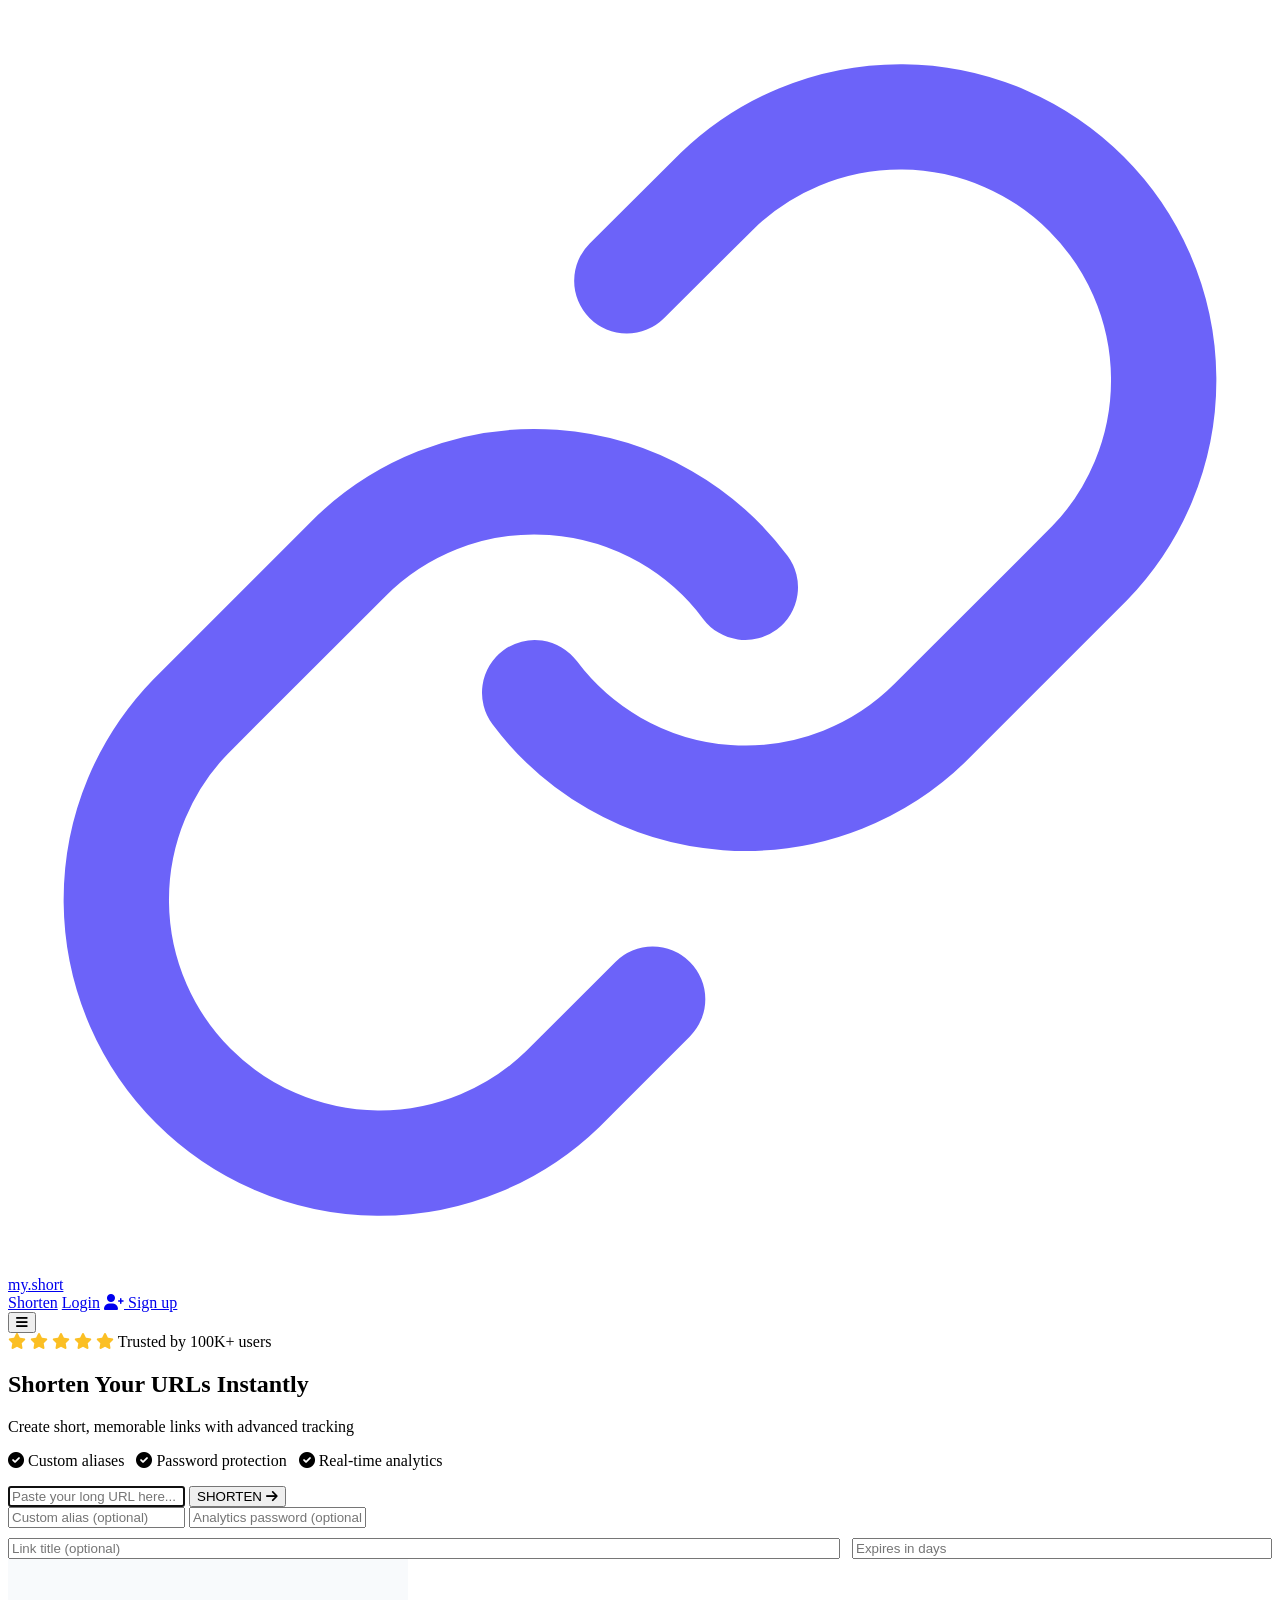
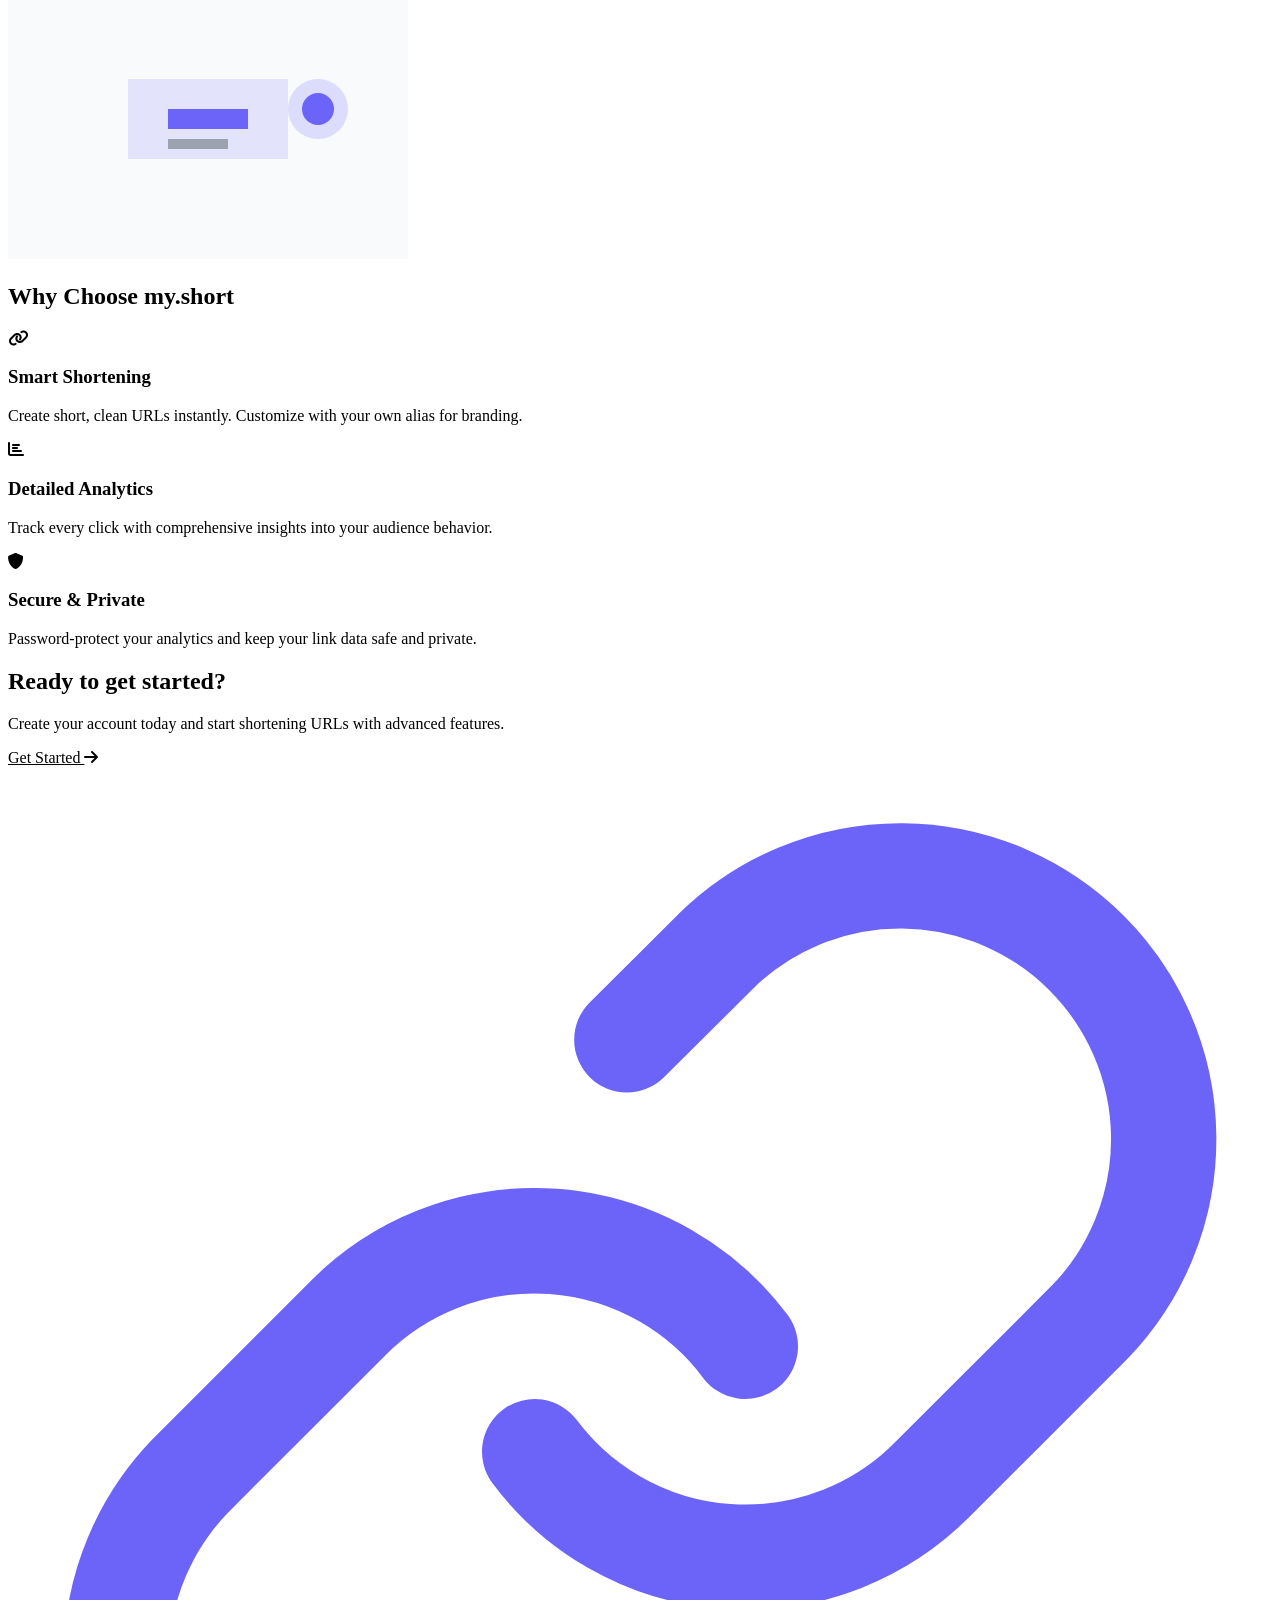
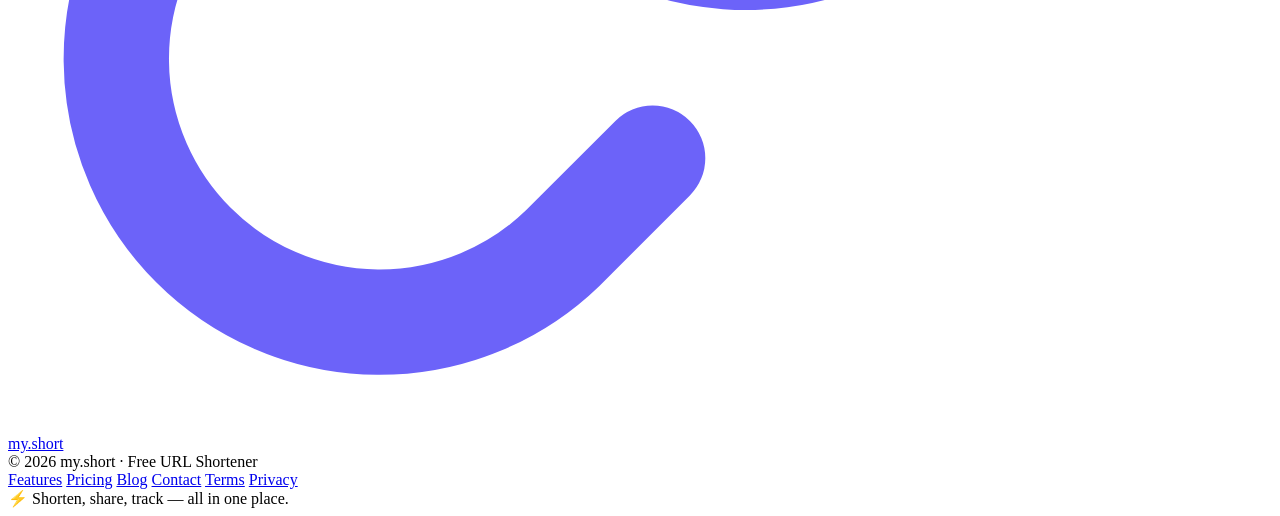
==== public/index.html @ 4a552eb3 "1st Commit" ====
<!DOCTYPE html>
<html lang="en">
<head>
    <meta charset="UTF-8">
    <meta name="hosting-provider" content="Netlify">
    <meta name="viewport" content="width=device-width, initial-scale=1.0, maximum-scale=1.0, user-scalable=no">
    <title>URL Shortener - Shorten & Track Links Free</title>
    
    <meta name="description" content="Free URL shortener to shorten long links, customize your URLs, and track analytics.">
    <link rel="stylesheet" href="https://cdnjs.cloudflare.com/ajax/libs/font-awesome/6.0.0-beta3/css/all.min.css">
    <link rel="stylesheet" href="/css/style.css">
    
    <link rel="icon" href="data:image/svg+xml,%3Csvg xmlns='http://www.w3.org/2000/svg' viewBox='0 0 24 24' fill='none' stroke='%236C63F9' stroke-width='2'%3E%3Cpath d='M10 13a5 5 0 0 0 7.54.54l3-3a5 5 0 0 0-7.07-7.07l-1.72 1.71'/%3E%3Cpath d='M14 11a5 5 0 0 0-7.54-.54l-3 3a5 5 0 0 0 7.07 7.07l1.71-1.71'/%3E%3C/svg%3E" type="image/svg+xml">
</head>
<body>
    <div class="app-wrapper">
        <!-- Navbar -->
        <nav class="navbar animate-fade-in-down" id="mainNav">
            <div class="container nav-container">
                <a href="/" class="brand">
                    <svg class="brand-icon" viewBox="0 0 24 24" fill="none" stroke="#6C63F9" stroke-width="2" stroke-linecap="round" stroke-linejoin="round">
                        <path d="M10 13a5 5 0 0 0 7.54.54l3-3a5 5 0 0 0-7.07-7.07l-1.72 1.71"/>
                        <path d="M14 11a5 5 0 0 0-7.54-.54l-3 3a5 5 0 0 0 7.07 7.07l1.71-1.71"/>
                    </svg>
                    <span class="brand-text">my<span class="brand-highlight">.short</span></span>
                </a>
                <div class="nav-links" id="navLinks">
                    <a href="/" class="nav-link active">Shorten</a>
                    <a class="nav-link" href="/dashboard" id="dashboardLink" style="display:none;">
                        <i class="fas fa-th-list"></i> My Links
                    </a>
                    <span id="userNameDisplay" style="display:none; font-weight:500; color:var(--gray-700);"></span>
                    <a class="nav-link" href="/login" id="loginLink">Login</a>
                    <a class="btn btn-primary btn-sm" href="/register" id="signupBtn"><i class="fas fa-user-plus"></i> Sign up</a>
                    <a href="#" class="btn btn-outline btn-sm" id="logoutBtn" style="display:none;" onclick="handleLogout()">
                        <i class="fas fa-sign-out-alt"></i> Logout
                    </a>
                </div>
                <button class="mobile-toggle" id="mobileToggle" aria-label="Toggle navigation">
                    <i class="fas fa-bars"></i>
                </button>
            </div>
        </nav>

        <main>
            <!-- Hero Section -->
            <section class="hero-section">
                <div class="container hero-grid">
                    <div class="hero-content">
                        <div class="badge-group animate-fade-in-up">
                            <span class="badge">
                                <i class="fas fa-star" style="color: #fbbf24;"></i>
                                <i class="fas fa-star" style="color: #fbbf24;"></i>
                                <i class="fas fa-star" style="color: #fbbf24;"></i>
                                <i class="fas fa-star" style="color: #fbbf24;"></i>
                                <i class="fas fa-star" style="color: #fbbf24;"></i>
                                Trusted by 100K+ users
                            </span>
                        </div>
                        <h1 class="hero-title animate-fade-in-up delay-1">
                            Shorten Your <span>URLs</span> Instantly
                        </h1>
                        <p class="hero-sub animate-fade-in-up delay-2">Create short, memorable links with advanced tracking</p>
                        <p class="hero-desc animate-fade-in-up delay-3">
                            <i class="fas fa-check-circle" style="color: var(--secondary);"></i> Custom aliases &nbsp;
                            <i class="fas fa-check-circle" style="color: var(--secondary);"></i> Password protection &nbsp;
                            <i class="fas fa-check-circle" style="color: var(--secondary);"></i> Real-time analytics
                        </p>
                        
                        <!-- Shorten Form -->
                        <form class="shorten-form animate-fade-in-up delay-4" id="shortenForm">
                            <div class="main-shorten-block">
                                <input type="url" id="longUrl" class="shorten-input" placeholder="Paste your long URL here..." required autofocus>
                                <button type="submit" class="shorten-btn" id="shortenBtn">
                                    <span class="btn-label">SHORTEN</span>
                                    <span class="btn-icon"><i class="fas fa-arrow-right"></i></span>
                                </button>
                            </div>
                            <div class="custom-row">
                                <input type="text" id="customAlias" class="shorten-input" placeholder="Custom alias (optional)" maxlength="30">
                                <input type="text" id="analyticsPassword" class="shorten-input" placeholder="Analytics password (optional)">
                            </div>
                            <div style="margin-top: 10px; display: flex; gap: 12px; align-items: center; flex-wrap: wrap;">
                                <input type="text" id="linkTitle" class="shorten-input" placeholder="Link title (optional)" style="flex: 1; min-width: 150px;">
                                <input type="number" id="expiresInDays" class="shorten-input" placeholder="Expires in days" style="flex: 0.5; min-width: 120px;">
                            </div>
                        </form>
                        <div id="resultMessage" class="result-message"></div>
                    </div>
                    <div class="hero-image animate-fade-in-right delay-2">
                        <img src="/img/url-shortener-illustration.svg" alt="URL Shortener Illustration" class="hero-img" 
                             onerror="this.src='data:image/svg+xml,%3Csvg xmlns=%22http://www.w3.org/2000/svg%22 width=%22400%22 height=%22300%22%3E%3Crect width=%22400%22 height=%22300%22 fill=%22%23f8fafc%22/%3E%3Cpath d=%22M120 120 L280 120 L280 200 L120 200 Z%22 fill=%22%236C63F9%22 opacity=%220.15%22/%3E%3Cpath d=%22M160 150 L240 150 L240 170 L160 170 Z%22 fill=%22%236C63F9%22/%3E%3Cpath d=%22M160 180 L220 180 L220 190 L160 190 Z%22 fill=%22%239ca3af%22/%3E%3Ccircle cx=%22310%22 cy=%22150%22 r=%2230%22 fill=%22%236C63F9%22 opacity=%220.2%22/%3E%3Ccircle cx=%22310%22 cy=%22150%22 r=%2216%22 fill=%22%236C63F9%22/%3E%3C/svg%3E'">
                    </div>
                </div>
            </section>

            <!-- Features -->
            <section class="feature-section">
                <div class="container">
                    <h2 class="section-title animate-fade-in-up">Why Choose <span class="highlight">my.short</span></h2>
                    <div class="feature-grid">
                        <div class="feature-card animate-fade-in-up delay-1">
                            <div class="feature-icon"><i class="fas fa-link"></i></div>
                            <h3>Smart Shortening</h3>
                            <p>Create short, clean URLs instantly. Customize with your own alias for branding.</p>
                        </div>
                        <div class="feature-card animate-fade-in-up delay-2">
                            <div class="feature-icon"><i class="fas fa-chart-bar"></i></div>
                            <h3>Detailed Analytics</h3>
                            <p>Track every click with comprehensive insights into your audience behavior.</p>
                        </div>
                        <div class="feature-card animate-fade-in-up delay-3">
                            <div class="feature-icon"><i class="fas fa-shield-alt"></i></div>
                            <h3>Secure & Private</h3>
                            <p>Password-protect your analytics and keep your link data safe and private.</p>
                        </div>
                    </div>
                </div>
            </section>

            <!-- CTA -->
            <section class="cta-section">
                <div class="container cta-box animate-scale-in">
                    <div>
                        <h2>Ready to get started?</h2>
                        <p>Create your account today and start shortening URLs with advanced features.</p>
                    </div>
                    <a class="btn btn-lg" href="/register" style="background:#fff; color:var(--primary);">
                        Get Started <i class="fas fa-arrow-right"></i>
                    </a>
                </div>
            </section>
        </main>

        <!-- Footer -->
        <footer class="footer">
            <div class="container">
                <div class="footer-top">
                    <div>
                        <a href="/" class="brand brand-footer">
                            <svg class="brand-icon" viewBox="0 0 24 24" fill="none" stroke="#6C63F9" stroke-width="2" stroke-linecap="round" stroke-linejoin="round">
                                <path d="M10 13a5 5 0 0 0 7.54.54l3-3a5 5 0 0 0-7.07-7.07l-1.72 1.71"/>
                                <path d="M14 11a5 5 0 0 0-7.54-.54l-3 3a5 5 0 0 0 7.07 7.07l1.71-1.71"/>
                            </svg>
                            <span class="brand-text">my<span class="brand-highlight">.short</span></span>
                        </a>
                        <div class="footer-copy">© 2026 my.short · Free URL Shortener</div>
                    </div>
                    <div class="footer-links">
                        <a href="#">Features</a>
                        <a href="#">Pricing</a>
                        <a href="#">Blog</a>
                        <a href="#">Contact</a>
                        <a href="#">Terms</a>
                        <a href="#">Privacy</a>
                    </div>
                </div>
                <div class="footer-bottom">
                    <span>⚡ Shorten, share, track — all in one place.</span>
                </div>
            </div>
        </footer>
    </div>

    <!-- ========================================== -->
    <!-- SUCCESS MODAL -->
    <!-- ========================================== -->
    <div class="modal-overlay" id="modalOverlay" style="display:none;">
        <div class="modal-content">
            <button class="modal-close" id="modalCloseBtn">&times;</button>
            
            <div class="modal-icon">
                <span class="check"><i class="fas fa-check"></i></span>
            </div>
            
            <h2 class="modal-title">🎉 Link Created!</h2>
            <p class="modal-subtitle">Your short link is ready to share</p>
            
            <div class="modal-field">
                <span class="modal-field-label">Short URL</span>
                <span class="modal-field-value">
                    <a href="#" target="_blank" id="modalShortUrl"></a>
                </span>
            </div>
            
            <div class="modal-field">
                <span class="modal-field-label">Alias</span>
                <span class="modal-field-value" id="modalAlias"></span>
            </div>
            
            <div class="modal-field">
                <span class="modal-field-label">Original</span>
                <span class="modal-field-value">
                    <a href="#" target="_blank" id="modalOriginalUrl" style="font-size:13px; color:var(--gray-500);"></a>
                </span>
            </div>
            
            <div class="modal-field">
                <span class="modal-field-label">Expires</span>
                <span class="modal-field-value" id="modalExpiry"></span>
            </div>
            
            <div class="modal-field">
                <span class="modal-field-label">Security</span>
                <span class="modal-field-value" id="modalPassword"></span>
            </div>
            
            <div class="modal-actions">
                <button class="btn btn-secondary" id="modalCopyBtn">
                    <i class="fas fa-copy"></i> Copy
                </button>
                <button class="btn btn-primary" id="modalOpenBtn">
                    <i class="fas fa-external-link-alt"></i> Open
                </button>
                <button class="btn btn-outline" id="modalCloseBtn2">
                    <i class="fas fa-times"></i> Close
                </button>
            </div>
        </div>
    </div>

    <!-- Scripts -->
    <script type="module" src="/js/app.js"></script>
</body>
</html>
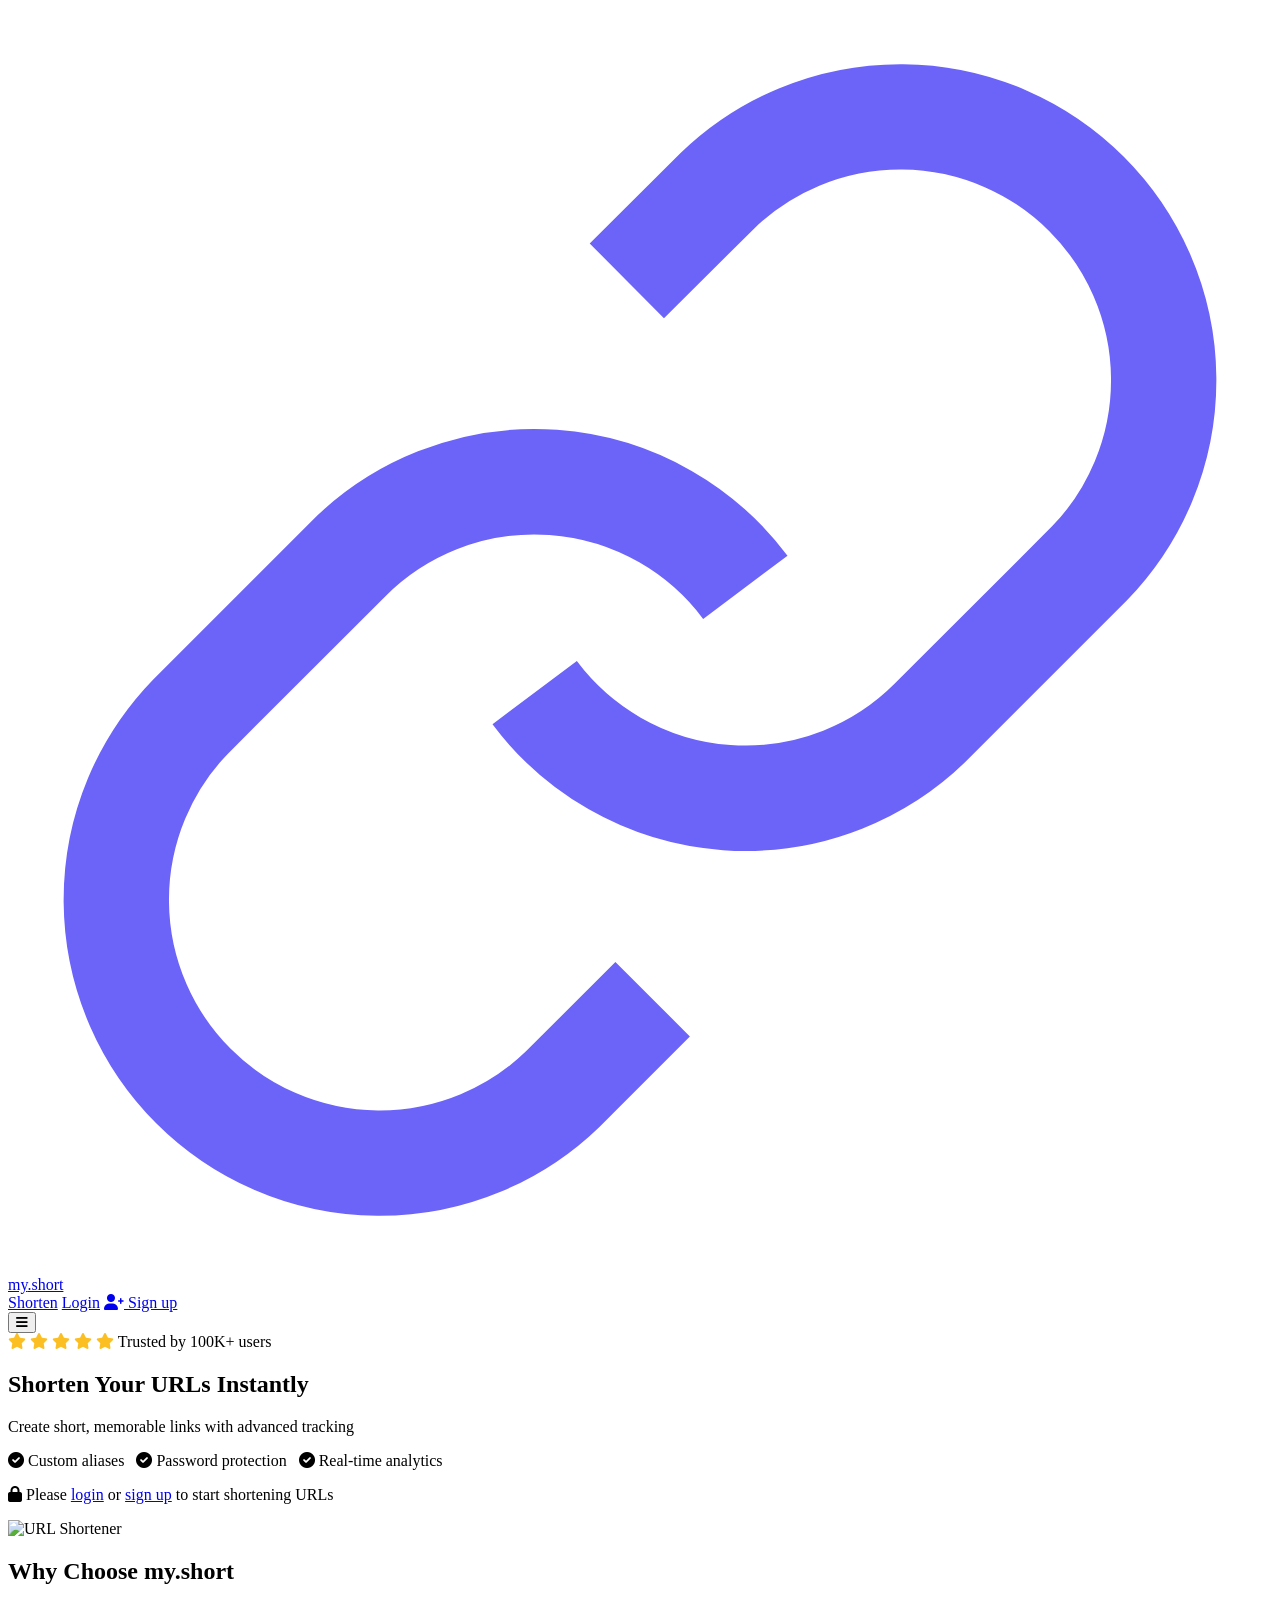
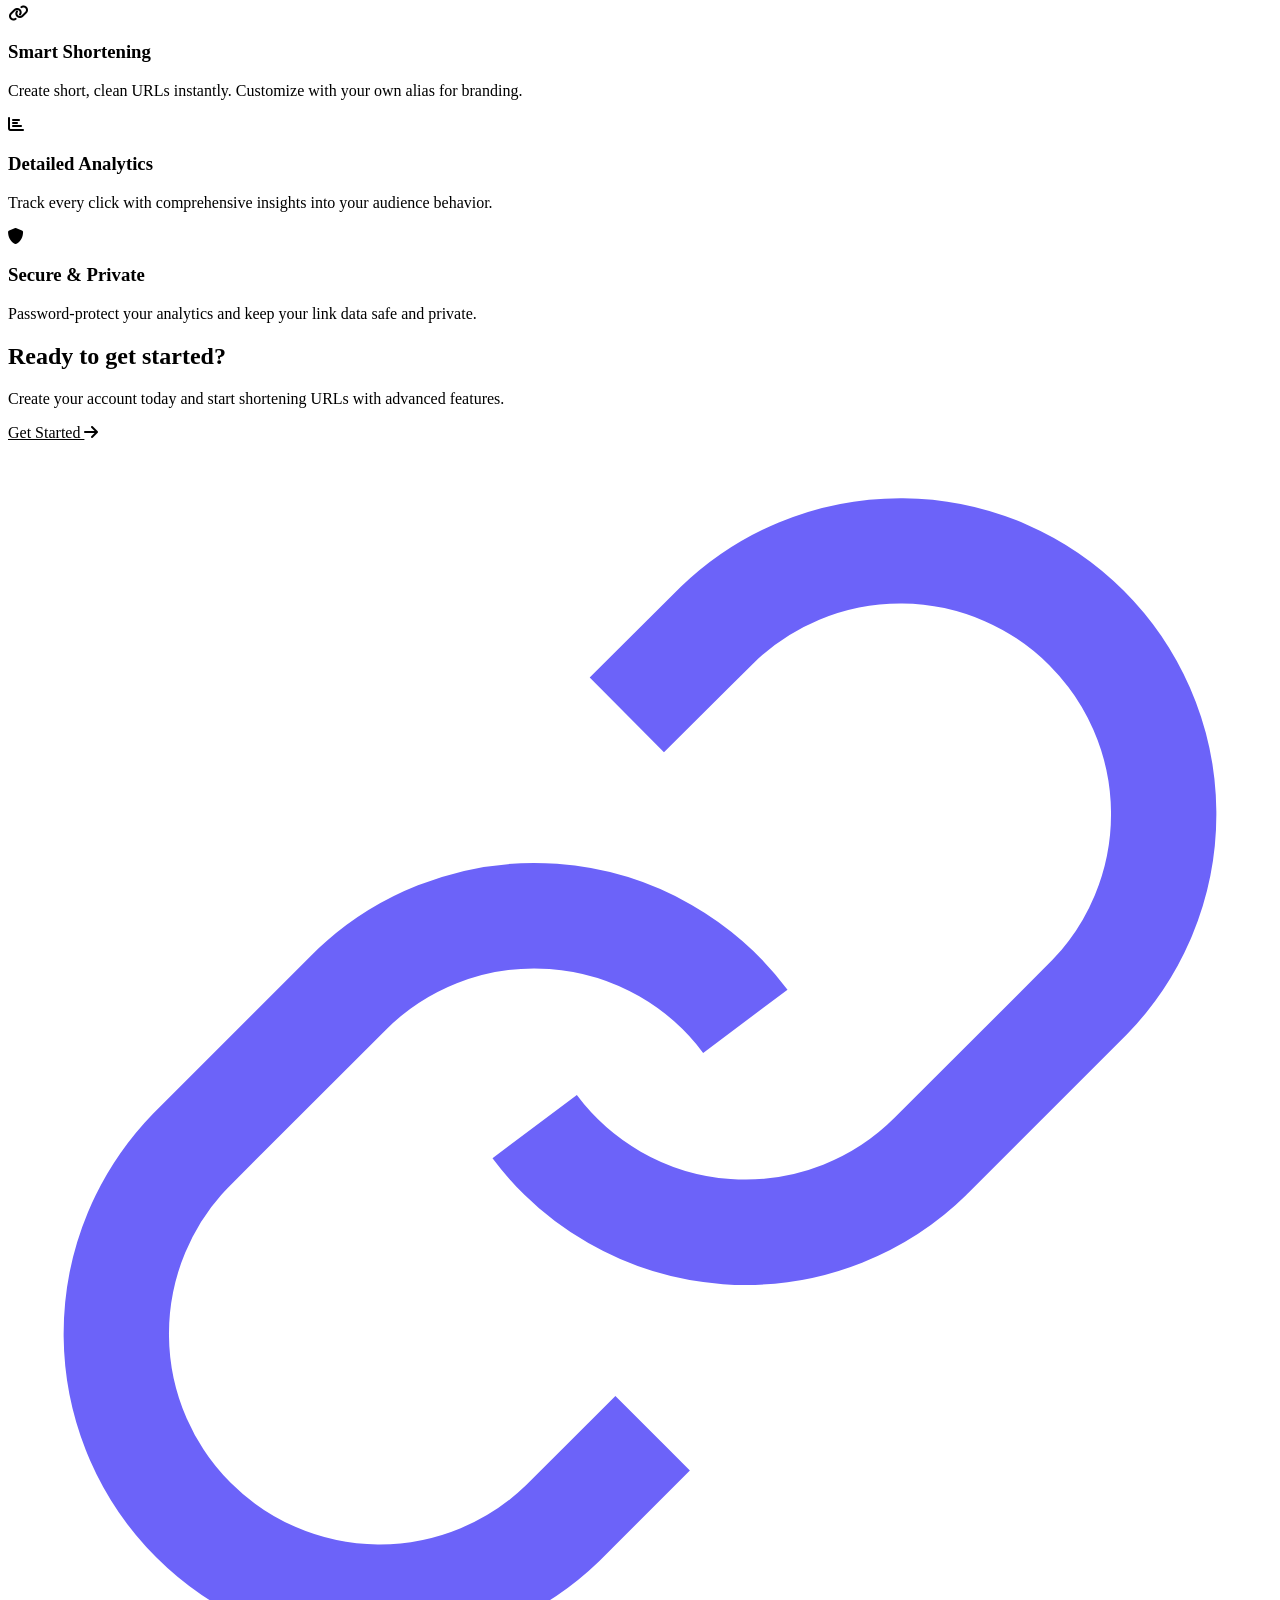
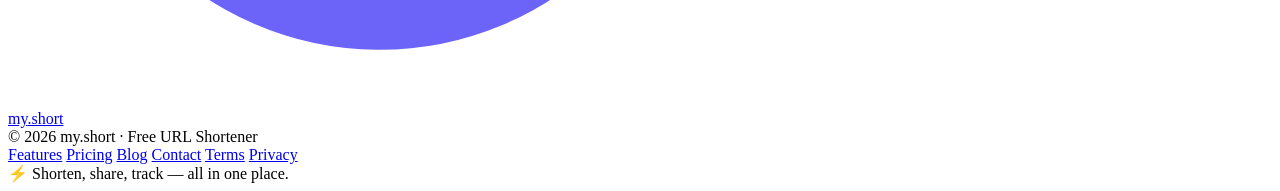
==== commit 6d1d5473: "URL Shortener- Production Ready" ====
--- a/public/index.html
+++ b/public/index.html
@@ -2,23 +2,20 @@
 <html lang="en">
 <head>
     <meta charset="UTF-8">
-    <meta name="hosting-provider" content="Netlify">
     <meta name="viewport" content="width=device-width, initial-scale=1.0, maximum-scale=1.0, user-scalable=no">
-    <title>URL Shortener - Shorten & Track Links Free</title>
-    
-    <meta name="description" content="Free URL shortener to shorten long links, customize your URLs, and track analytics.">
+    <title>my.short - URL Shortener</title>
+    <meta name="description" content="Free URL shortener with custom aliases and analytics">
     <link rel="stylesheet" href="https://cdnjs.cloudflare.com/ajax/libs/font-awesome/6.0.0-beta3/css/all.min.css">
     <link rel="stylesheet" href="/css/style.css">
-    
     <link rel="icon" href="data:image/svg+xml,%3Csvg xmlns='http://www.w3.org/2000/svg' viewBox='0 0 24 24' fill='none' stroke='%236C63F9' stroke-width='2'%3E%3Cpath d='M10 13a5 5 0 0 0 7.54.54l3-3a5 5 0 0 0-7.07-7.07l-1.72 1.71'/%3E%3Cpath d='M14 11a5 5 0 0 0-7.54-.54l-3 3a5 5 0 0 0 7.07 7.07l1.71-1.71'/%3E%3C/svg%3E" type="image/svg+xml">
 </head>
 <body>
-    <div class="app-wrapper">
+    <div id="app">
         <!-- Navbar -->
-        <nav class="navbar animate-fade-in-down" id="mainNav">
+        <nav class="navbar" id="mainNav">
             <div class="container nav-container">
                 <a href="/" class="brand">
-                    <svg class="brand-icon" viewBox="0 0 24 24" fill="none" stroke="#6C63F9" stroke-width="2" stroke-linecap="round" stroke-linejoin="round">
+                    <svg class="brand-icon" viewBox="0 0 24 24" fill="none" stroke="#6C63F9" stroke-width="2">
                         <path d="M10 13a5 5 0 0 0 7.54.54l3-3a5 5 0 0 0-7.07-7.07l-1.72 1.71"/>
                         <path d="M14 11a5 5 0 0 0-7.54-.54l-3 3a5 5 0 0 0 7.07 7.07l1.71-1.71"/>
                     </svg>
@@ -26,17 +23,17 @@
                 </a>
                 <div class="nav-links" id="navLinks">
                     <a href="/" class="nav-link active">Shorten</a>
-                    <a class="nav-link" href="/dashboard" id="dashboardLink" style="display:none;">
+                    <a href="/dashboard.html" class="nav-link" id="dashboardLink" style="display:none;">
                         <i class="fas fa-th-list"></i> My Links
                     </a>
-                    <span id="userNameDisplay" style="display:none; font-weight:500; color:var(--gray-700);"></span>
-                    <a class="nav-link" href="/login" id="loginLink">Login</a>
-                    <a class="btn btn-primary btn-sm" href="/register" id="signupBtn"><i class="fas fa-user-plus"></i> Sign up</a>
-                    <a href="#" class="btn btn-outline btn-sm" id="logoutBtn" style="display:none;" onclick="handleLogout()">
+                    <span id="userNameDisplay" style="display:none;"></span>
+                    <a href="/login.html" class="nav-link" id="loginLink">Login</a>
+                    <a href="/register.html" class="btn btn-primary btn-sm" id="signupBtn"><i class="fas fa-user-plus"></i> Sign up</a>
+                    <button class="btn btn-outline btn-sm" id="logoutBtn" style="display:none;" onclick="handleLogout()">
                         <i class="fas fa-sign-out-alt"></i> Logout
-                    </a>
-                </div>
-                <button class="mobile-toggle" id="mobileToggle" aria-label="Toggle navigation">
+                    </button>
+                </div>
+                <button class="mobile-toggle" id="mobileToggle">
                     <i class="fas fa-bars"></i>
                 </button>
             </div>
@@ -44,10 +41,10 @@
 
         <main>
             <!-- Hero Section -->
-            <section class="hero-section">
+            <section class="hero-section" id="heroSection">
                 <div class="container hero-grid">
                     <div class="hero-content">
-                        <div class="badge-group animate-fade-in-up">
+                        <div class="badge-group">
                             <span class="badge">
                                 <i class="fas fa-star" style="color: #fbbf24;"></i>
                                 <i class="fas fa-star" style="color: #fbbf24;"></i>
@@ -57,39 +54,43 @@
                                 Trusted by 100K+ users
                             </span>
                         </div>
-                        <h1 class="hero-title animate-fade-in-up delay-1">
-                            Shorten Your <span>URLs</span> Instantly
-                        </h1>
-                        <p class="hero-sub animate-fade-in-up delay-2">Create short, memorable links with advanced tracking</p>
-                        <p class="hero-desc animate-fade-in-up delay-3">
+                        <h1 class="hero-title">Shorten Your <span>URLs</span> Instantly</h1>
+                        <p class="hero-sub">Create short, memorable links with advanced tracking</p>
+                        <p class="hero-desc">
                             <i class="fas fa-check-circle" style="color: var(--secondary);"></i> Custom aliases &nbsp;
                             <i class="fas fa-check-circle" style="color: var(--secondary);"></i> Password protection &nbsp;
                             <i class="fas fa-check-circle" style="color: var(--secondary);"></i> Real-time analytics
                         </p>
                         
-                        <!-- Shorten Form -->
-                        <form class="shorten-form animate-fade-in-up delay-4" id="shortenForm">
-                            <div class="main-shorten-block">
-                                <input type="url" id="longUrl" class="shorten-input" placeholder="Paste your long URL here..." required autofocus>
-                                <button type="submit" class="shorten-btn" id="shortenBtn">
-                                    <span class="btn-label">SHORTEN</span>
-                                    <span class="btn-icon"><i class="fas fa-arrow-right"></i></span>
-                                </button>
-                            </div>
-                            <div class="custom-row">
-                                <input type="text" id="customAlias" class="shorten-input" placeholder="Custom alias (optional)" maxlength="30">
-                                <input type="text" id="analyticsPassword" class="shorten-input" placeholder="Analytics password (optional)">
-                            </div>
-                            <div style="margin-top: 10px; display: flex; gap: 12px; align-items: center; flex-wrap: wrap;">
-                                <input type="text" id="linkTitle" class="shorten-input" placeholder="Link title (optional)" style="flex: 1; min-width: 150px;">
-                                <input type="number" id="expiresInDays" class="shorten-input" placeholder="Expires in days" style="flex: 0.5; min-width: 120px;">
-                            </div>
-                        </form>
-                        <div id="resultMessage" class="result-message"></div>
-                    </div>
-                    <div class="hero-image animate-fade-in-right delay-2">
-                        <img src="/img/url-shortener-illustration.svg" alt="URL Shortener Illustration" class="hero-img" 
-                             onerror="this.src='data:image/svg+xml,%3Csvg xmlns=%22http://www.w3.org/2000/svg%22 width=%22400%22 height=%22300%22%3E%3Crect width=%22400%22 height=%22300%22 fill=%22%23f8fafc%22/%3E%3Cpath d=%22M120 120 L280 120 L280 200 L120 200 Z%22 fill=%22%236C63F9%22 opacity=%220.15%22/%3E%3Cpath d=%22M160 150 L240 150 L240 170 L160 170 Z%22 fill=%22%236C63F9%22/%3E%3Cpath d=%22M160 180 L220 180 L220 190 L160 190 Z%22 fill=%22%239ca3af%22/%3E%3Ccircle cx=%22310%22 cy=%22150%22 r=%2230%22 fill=%22%236C63F9%22 opacity=%220.2%22/%3E%3Ccircle cx=%22310%22 cy=%22150%22 r=%2216%22 fill=%22%236C63F9%22/%3E%3C/svg%3E'">
+                        <!-- Shorten Form - Hidden until authenticated -->
+                        <div id="shortenSection" style="display:none;">
+                            <form class="shorten-form" id="shortenForm">
+                                <div class="main-shorten-block">
+                                    <input type="url" id="longUrl" class="shorten-input" placeholder="Paste your long URL here..." required>
+                                    <button type="submit" class="shorten-btn" id="shortenBtn">
+                                        <span class="btn-label">SHORTEN</span>
+                                        <span class="btn-icon"><i class="fas fa-arrow-right"></i></span>
+                                    </button>
+                                </div>
+                                <div class="custom-row">
+                                    <input type="text" id="customAlias" class="shorten-input" placeholder="Custom alias (optional)" maxlength="30">
+                                    <input type="text" id="analyticsPassword" class="shorten-input" placeholder="Analytics password (optional)">
+                                </div>
+                                <div style="margin-top: 10px; display: flex; gap: 12px; flex-wrap: wrap;">
+                                    <input type="text" id="linkTitle" class="shorten-input" placeholder="Link title (optional)" style="flex:1; min-width:150px;">
+                                    <input type="number" id="expiresInDays" class="shorten-input" placeholder="Expires in days" style="flex:0.5; min-width:120px;">
+                                </div>
+                            </form>
+                            <div id="resultMessage" class="result-message"></div>
+                        </div>
+
+                        <!-- Unauthenticated message -->
+                        <div id="authMessage" class="auth-message">
+                            <p><i class="fas fa-lock" style="color: var(--primary);"></i> Please <a href="/login.html">login</a> or <a href="/register.html">sign up</a> to start shortening URLs</p>
+                        </div>
+                    </div>
+                    <div class="hero-image">
+                        <img src="/img/url-shortener-illustration.svg" alt="URL Shortener" class="hero-img">
                     </div>
                 </div>
             </section>
@@ -97,19 +98,19 @@
             <!-- Features -->
             <section class="feature-section">
                 <div class="container">
-                    <h2 class="section-title animate-fade-in-up">Why Choose <span class="highlight">my.short</span></h2>
+                    <h2 class="section-title">Why Choose <span class="highlight">my.short</span></h2>
                     <div class="feature-grid">
-                        <div class="feature-card animate-fade-in-up delay-1">
+                        <div class="feature-card">
                             <div class="feature-icon"><i class="fas fa-link"></i></div>
                             <h3>Smart Shortening</h3>
                             <p>Create short, clean URLs instantly. Customize with your own alias for branding.</p>
                         </div>
-                        <div class="feature-card animate-fade-in-up delay-2">
+                        <div class="feature-card">
                             <div class="feature-icon"><i class="fas fa-chart-bar"></i></div>
                             <h3>Detailed Analytics</h3>
                             <p>Track every click with comprehensive insights into your audience behavior.</p>
                         </div>
-                        <div class="feature-card animate-fade-in-up delay-3">
+                        <div class="feature-card">
                             <div class="feature-icon"><i class="fas fa-shield-alt"></i></div>
                             <h3>Secure & Private</h3>
                             <p>Password-protect your analytics and keep your link data safe and private.</p>
@@ -120,12 +121,12 @@
 
             <!-- CTA -->
             <section class="cta-section">
-                <div class="container cta-box animate-scale-in">
+                <div class="container cta-box">
                     <div>
                         <h2>Ready to get started?</h2>
                         <p>Create your account today and start shortening URLs with advanced features.</p>
                     </div>
-                    <a class="btn btn-lg" href="/register" style="background:#fff; color:var(--primary);">
+                    <a class="btn btn-lg" href="/register.html" style="background:#fff; color:var(--primary);">
                         Get Started <i class="fas fa-arrow-right"></i>
                     </a>
                 </div>
@@ -138,7 +139,7 @@
                 <div class="footer-top">
                     <div>
                         <a href="/" class="brand brand-footer">
-                            <svg class="brand-icon" viewBox="0 0 24 24" fill="none" stroke="#6C63F9" stroke-width="2" stroke-linecap="round" stroke-linejoin="round">
+                            <svg class="brand-icon" viewBox="0 0 24 24" fill="none" stroke="#6C63F9" stroke-width="2">
                                 <path d="M10 13a5 5 0 0 0 7.54.54l3-3a5 5 0 0 0-7.07-7.07l-1.72 1.71"/>
                                 <path d="M14 11a5 5 0 0 0-7.54-.54l-3 3a5 5 0 0 0 7.07 7.07l1.71-1.71"/>
                             </svg>
@@ -162,49 +163,39 @@
         </footer>
     </div>
 
-    <!-- ========================================== -->
-    <!-- SUCCESS MODAL -->
-    <!-- ========================================== -->
+    <!-- Success Modal -->
     <div class="modal-overlay" id="modalOverlay" style="display:none;">
         <div class="modal-content">
             <button class="modal-close" id="modalCloseBtn">&times;</button>
-            
             <div class="modal-icon">
                 <span class="check"><i class="fas fa-check"></i></span>
             </div>
-            
             <h2 class="modal-title">🎉 Link Created!</h2>
             <p class="modal-subtitle">Your short link is ready to share</p>
-            
             <div class="modal-field">
                 <span class="modal-field-label">Short URL</span>
                 <span class="modal-field-value">
                     <a href="#" target="_blank" id="modalShortUrl"></a>
                 </span>
             </div>
-            
             <div class="modal-field">
                 <span class="modal-field-label">Alias</span>
                 <span class="modal-field-value" id="modalAlias"></span>
             </div>
-            
             <div class="modal-field">
                 <span class="modal-field-label">Original</span>
                 <span class="modal-field-value">
                     <a href="#" target="_blank" id="modalOriginalUrl" style="font-size:13px; color:var(--gray-500);"></a>
                 </span>
             </div>
-            
             <div class="modal-field">
                 <span class="modal-field-label">Expires</span>
                 <span class="modal-field-value" id="modalExpiry"></span>
             </div>
-            
             <div class="modal-field">
                 <span class="modal-field-label">Security</span>
                 <span class="modal-field-value" id="modalPassword"></span>
             </div>
-            
             <div class="modal-actions">
                 <button class="btn btn-secondary" id="modalCopyBtn">
                     <i class="fas fa-copy"></i> Copy
@@ -219,7 +210,6 @@
         </div>
     </div>
 
-    <!-- Scripts -->
     <script type="module" src="/js/app.js"></script>
 </body>
 </html>
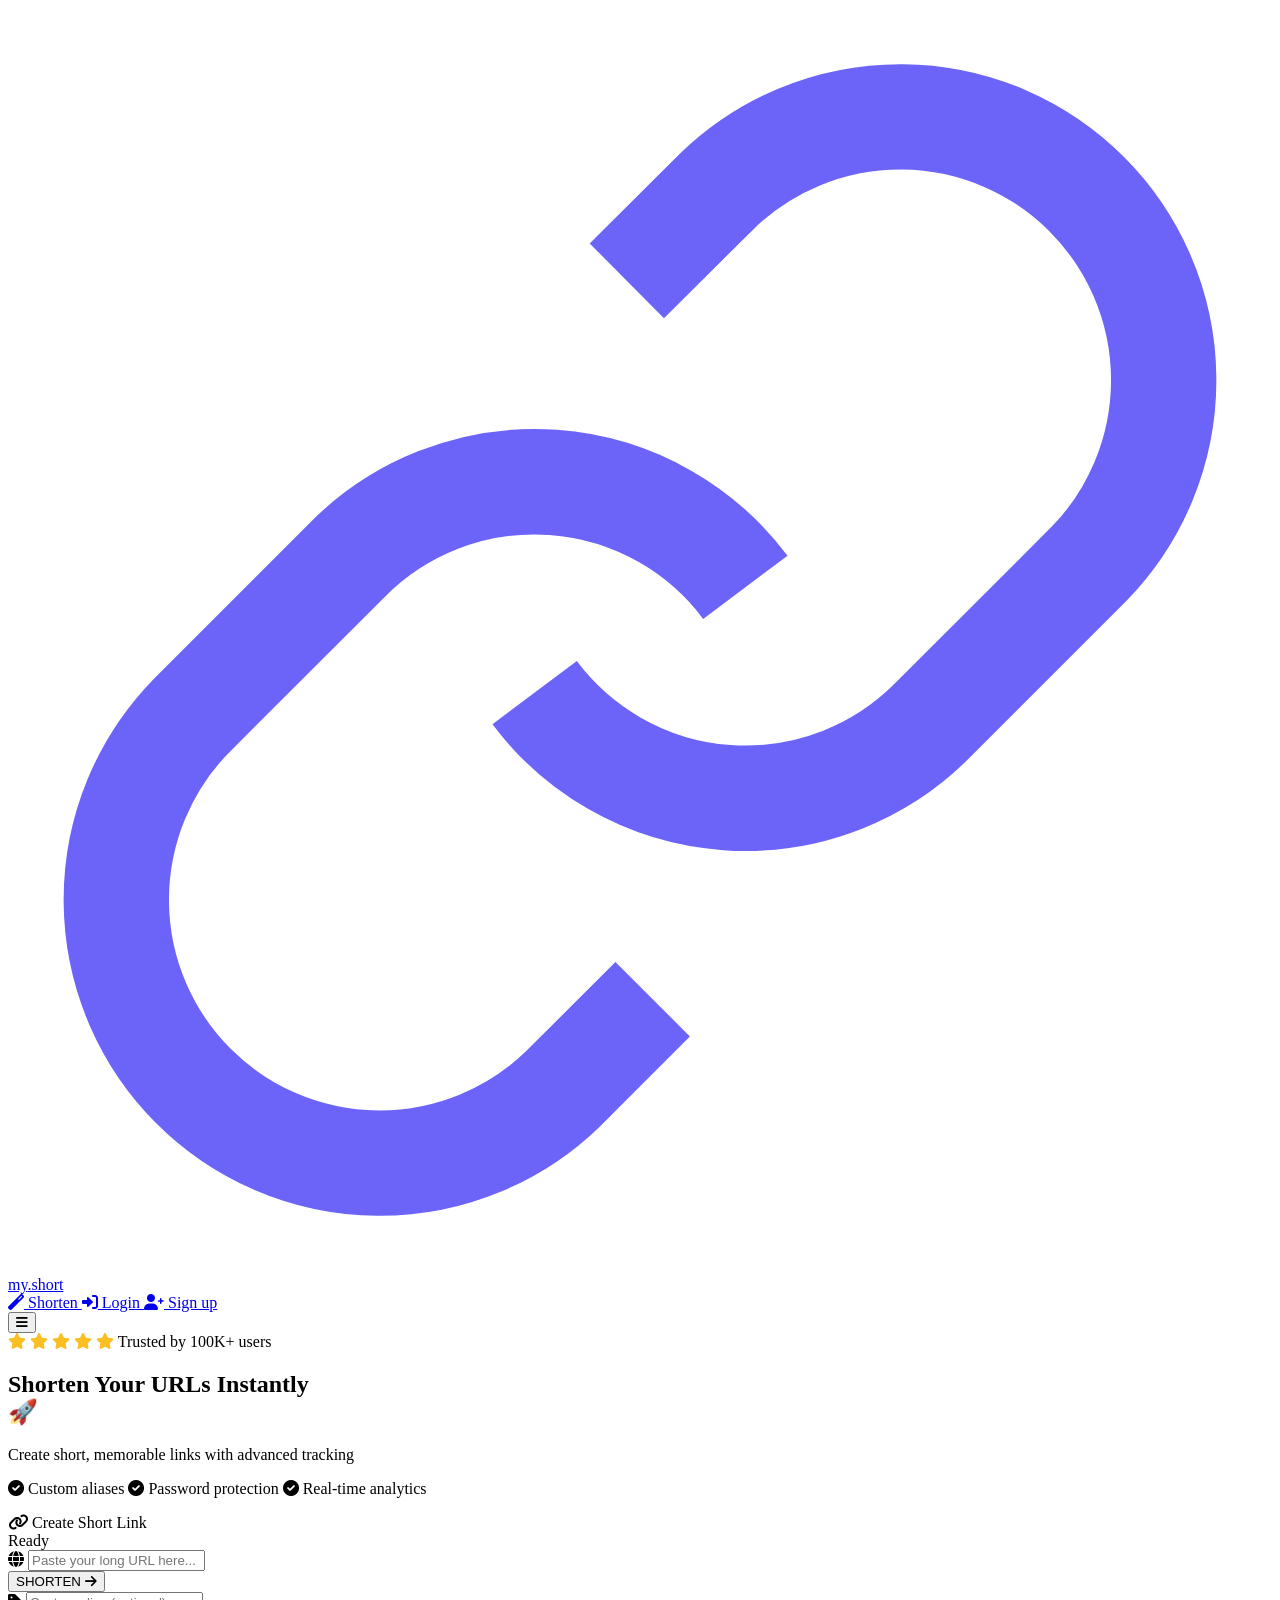
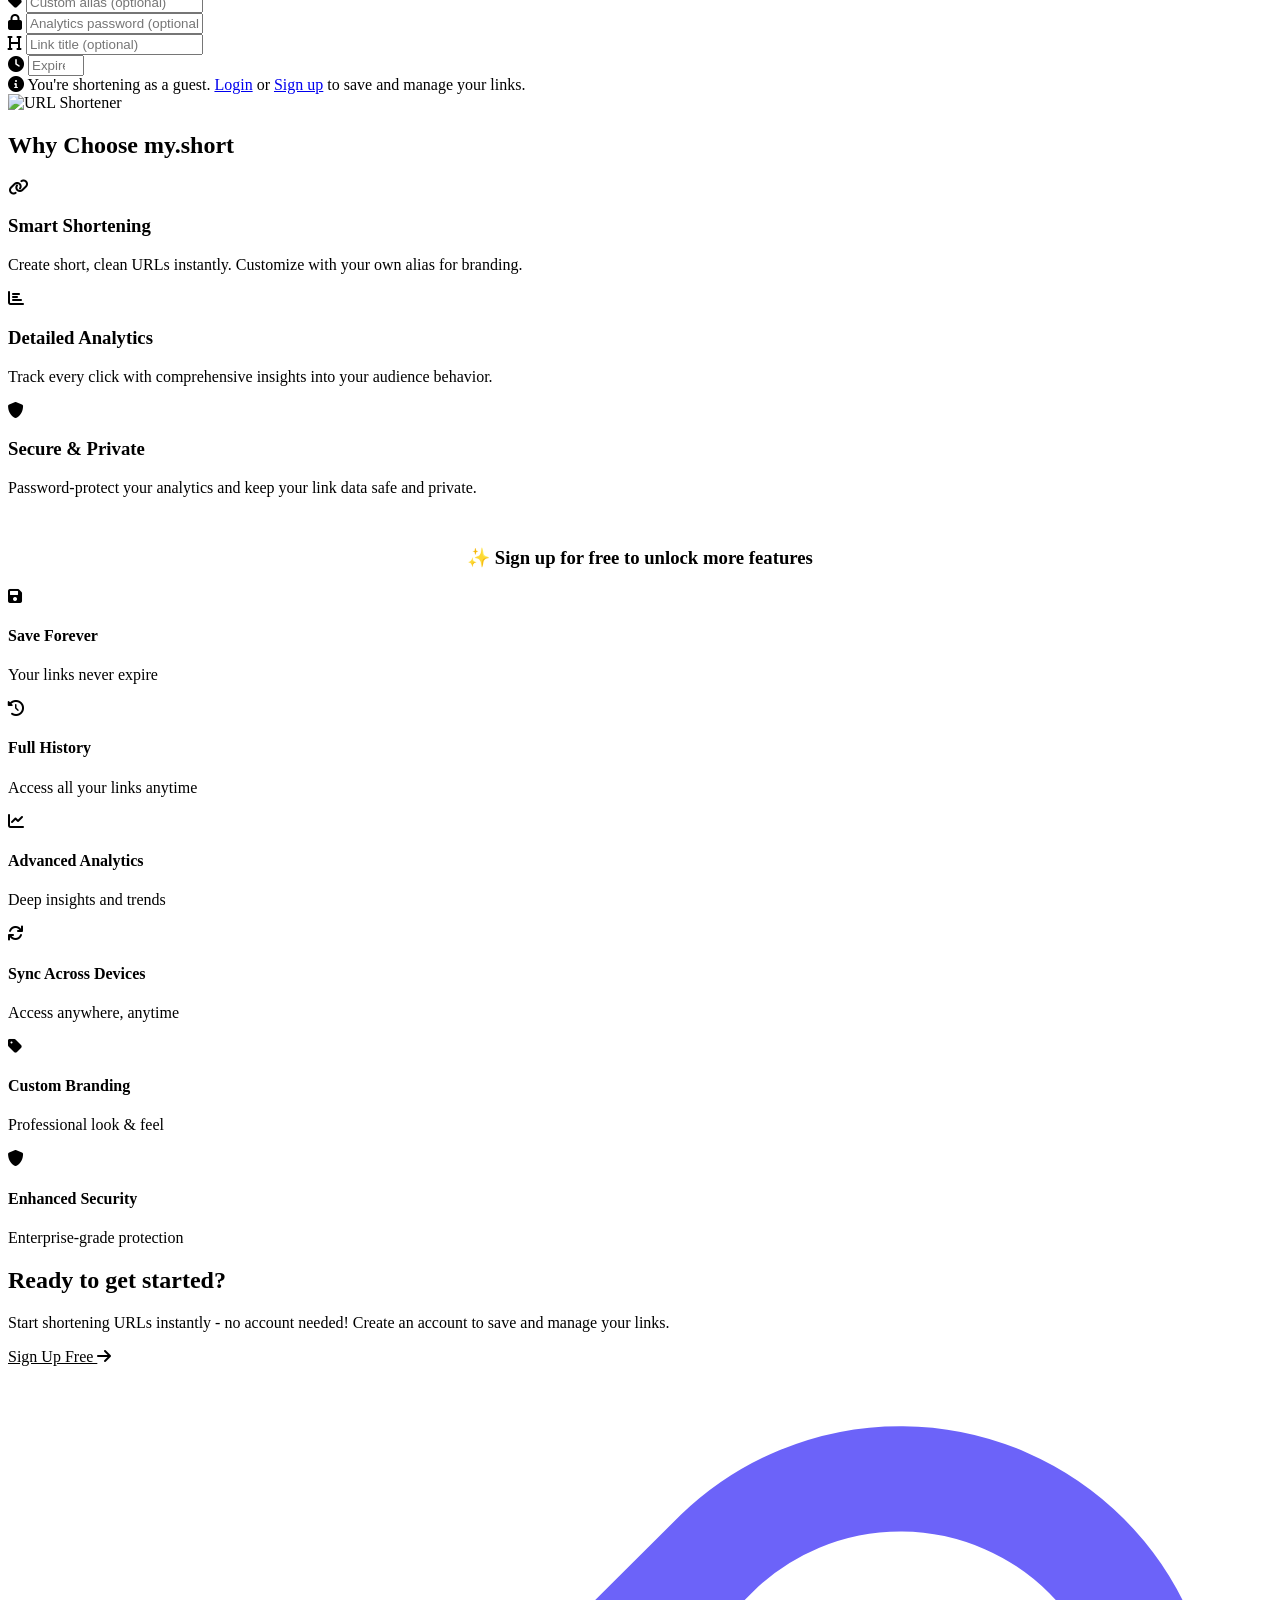
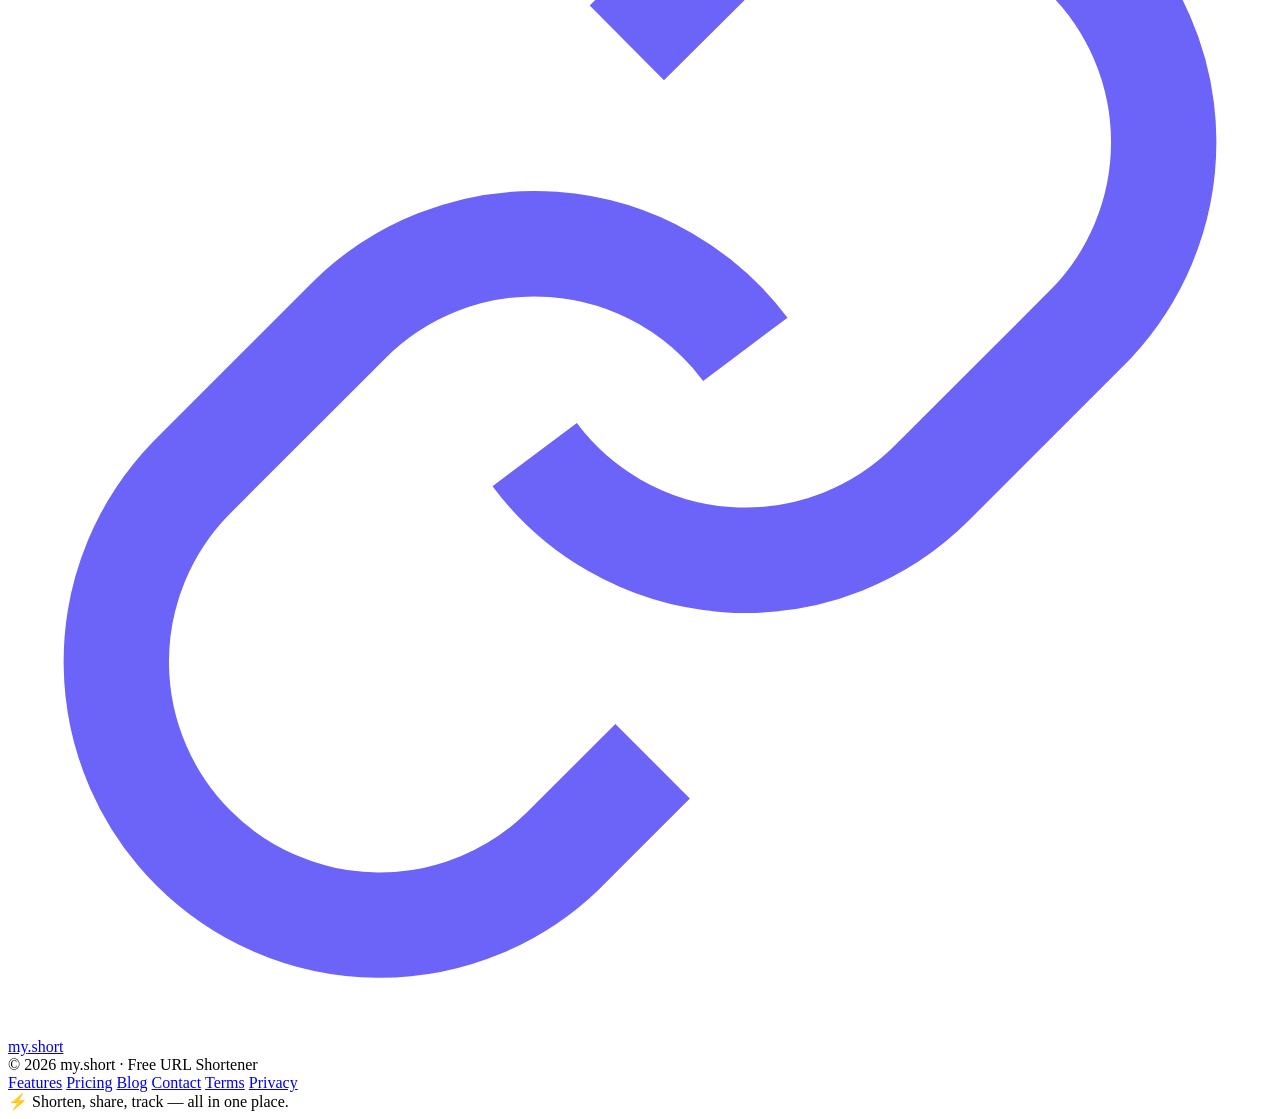
==== commit bcd45c30: "Fixed Code v1" ====
--- a/public/index.html
+++ b/public/index.html
@@ -11,6 +11,9 @@
 </head>
 <body>
     <div id="app">
+        <!-- Floating Particles -->
+        <div class="particles" id="particles"></div>
+
         <!-- Navbar -->
         <nav class="navbar" id="mainNav">
             <div class="container nav-container">
@@ -22,13 +25,19 @@
                     <span class="brand-text">my<span class="brand-highlight">.short</span></span>
                 </a>
                 <div class="nav-links" id="navLinks">
-                    <a href="/" class="nav-link active">Shorten</a>
+                    <a href="/" class="nav-link active">
+                        <i class="fas fa-magic"></i> Shorten
+                    </a>
                     <a href="/dashboard.html" class="nav-link" id="dashboardLink" style="display:none;">
                         <i class="fas fa-th-list"></i> My Links
                     </a>
                     <span id="userNameDisplay" style="display:none;"></span>
-                    <a href="/login.html" class="nav-link" id="loginLink">Login</a>
-                    <a href="/register.html" class="btn btn-primary btn-sm" id="signupBtn"><i class="fas fa-user-plus"></i> Sign up</a>
+                    <a href="/login.html" class="nav-link" id="loginLink">
+                        <i class="fas fa-sign-in-alt"></i> Login
+                    </a>
+                    <a href="/register.html" class="btn btn-primary btn-sm" id="signupBtn">
+                        <i class="fas fa-user-plus"></i> Sign up
+                    </a>
                     <button class="btn btn-outline btn-sm" id="logoutBtn" style="display:none;" onclick="handleLogout()">
                         <i class="fas fa-sign-out-alt"></i> Logout
                     </button>
@@ -54,42 +63,74 @@
                                 Trusted by 100K+ users
                             </span>
                         </div>
-                        <h1 class="hero-title">Shorten Your <span>URLs</span> Instantly</h1>
+                        <h1 class="hero-title">
+                            Shorten Your <span class="gradient-text">URLs</span> Instantly
+                            <div class="title-emoji">🚀</div>
+                        </h1>
                         <p class="hero-sub">Create short, memorable links with advanced tracking</p>
                         <p class="hero-desc">
-                            <i class="fas fa-check-circle" style="color: var(--secondary);"></i> Custom aliases &nbsp;
-                            <i class="fas fa-check-circle" style="color: var(--secondary);"></i> Password protection &nbsp;
-                            <i class="fas fa-check-circle" style="color: var(--secondary);"></i> Real-time analytics
+                            <span class="feature-pill"><i class="fas fa-check-circle" style="color: var(--secondary);"></i> Custom aliases</span>
+                            <span class="feature-pill"><i class="fas fa-check-circle" style="color: var(--secondary);"></i> Password protection</span>
+                            <span class="feature-pill"><i class="fas fa-check-circle" style="color: var(--secondary);"></i> Real-time analytics</span>
                         </p>
                         
-                        <!-- Shorten Form - Hidden until authenticated -->
-                        <div id="shortenSection" style="display:none;">
-                            <form class="shorten-form" id="shortenForm">
-                                <div class="main-shorten-block">
+                        <!-- Shorten Form -->
+                        <form class="shorten-form" id="shortenForm">
+                            <div class="form-header">
+                                <div class="form-title">
+                                    <i class="fas fa-link"></i> Create Short Link
+                                </div>
+                                <div class="form-status" id="formStatus">
+                                    <span class="status-dot"></span>
+                                    <span class="status-text">Ready</span>
+                                </div>
+                            </div>
+                            <div class="main-shorten-block">
+                                <div class="input-wrapper">
+                                    <i class="fas fa-globe input-prefix"></i>
                                     <input type="url" id="longUrl" class="shorten-input" placeholder="Paste your long URL here..." required>
-                                    <button type="submit" class="shorten-btn" id="shortenBtn">
-                                        <span class="btn-label">SHORTEN</span>
-                                        <span class="btn-icon"><i class="fas fa-arrow-right"></i></span>
+                                    <button class="input-clear" id="clearUrl" type="button" style="display:none;">
+                                        <i class="fas fa-times"></i>
                                     </button>
                                 </div>
-                                <div class="custom-row">
+                                <button type="submit" class="shorten-btn" id="shortenBtn">
+                                    <span class="btn-label">SHORTEN</span>
+                                    <span class="btn-icon"><i class="fas fa-arrow-right"></i></span>
+                                </button>
+                            </div>
+                            <div class="custom-row">
+                                <div class="input-wrapper">
+                                    <i class="fas fa-tag input-prefix"></i>
                                     <input type="text" id="customAlias" class="shorten-input" placeholder="Custom alias (optional)" maxlength="30">
+                                </div>
+                                <div class="input-wrapper">
+                                    <i class="fas fa-lock input-prefix"></i>
                                     <input type="text" id="analyticsPassword" class="shorten-input" placeholder="Analytics password (optional)">
                                 </div>
-                                <div style="margin-top: 10px; display: flex; gap: 12px; flex-wrap: wrap;">
-                                    <input type="text" id="linkTitle" class="shorten-input" placeholder="Link title (optional)" style="flex:1; min-width:150px;">
-                                    <input type="number" id="expiresInDays" class="shorten-input" placeholder="Expires in days" style="flex:0.5; min-width:120px;">
-                                </div>
-                            </form>
-                            <div id="resultMessage" class="result-message"></div>
-                        </div>
-
-                        <!-- Unauthenticated message -->
-                        <div id="authMessage" class="auth-message">
-                            <p><i class="fas fa-lock" style="color: var(--primary);"></i> Please <a href="/login.html">login</a> or <a href="/register.html">sign up</a> to start shortening URLs</p>
-                        </div>
+                            </div>
+                            <div class="options-row">
+                                <div class="input-wrapper">
+                                    <i class="fas fa-heading input-prefix"></i>
+                                    <input type="text" id="linkTitle" class="shorten-input" placeholder="Link title (optional)">
+                                </div>
+                                <div class="input-wrapper">
+                                    <i class="fas fa-clock input-prefix"></i>
+                                    <input type="number" id="expiresInDays" class="shorten-input" placeholder="Expires in days" min="1" max="365">
+                                </div>
+                            </div>
+                            <div class="guest-notice" id="guestNotice">
+                                <i class="fas fa-info-circle"></i>
+                                <span>You're shortening as a guest. <a href="/login.html">Login</a> or <a href="/register.html">Sign up</a> to save and manage your links.</span>
+                            </div>
+                        </form>
+                        <div id="resultMessage" class="result-message"></div>
                     </div>
                     <div class="hero-image">
+                        <div class="floating-shapes">
+                            <div class="shape shape-1"></div>
+                            <div class="shape shape-2"></div>
+                            <div class="shape shape-3"></div>
+                        </div>
                         <img src="/img/url-shortener-illustration.svg" alt="URL Shortener" class="hero-img">
                     </div>
                 </div>
@@ -100,35 +141,94 @@
                 <div class="container">
                     <h2 class="section-title">Why Choose <span class="highlight">my.short</span></h2>
                     <div class="feature-grid">
-                        <div class="feature-card">
+                        <div class="feature-card" data-delay="0">
                             <div class="feature-icon"><i class="fas fa-link"></i></div>
                             <h3>Smart Shortening</h3>
                             <p>Create short, clean URLs instantly. Customize with your own alias for branding.</p>
-                        </div>
-                        <div class="feature-card">
+                            <div class="feature-hover-effect"></div>
+                        </div>
+                        <div class="feature-card" data-delay="1">
                             <div class="feature-icon"><i class="fas fa-chart-bar"></i></div>
                             <h3>Detailed Analytics</h3>
                             <p>Track every click with comprehensive insights into your audience behavior.</p>
-                        </div>
-                        <div class="feature-card">
+                            <div class="feature-hover-effect"></div>
+                        </div>
+                        <div class="feature-card" data-delay="2">
                             <div class="feature-icon"><i class="fas fa-shield-alt"></i></div>
                             <h3>Secure & Private</h3>
                             <p>Password-protect your analytics and keep your link data safe and private.</p>
+                            <div class="feature-hover-effect"></div>
+                        </div>
+                    </div>
+
+                    <!-- Benefits -->
+                    <div class="benefits-section" id="benefitsSection">
+                        <h3 style="text-align:center; margin-top: 50px; color: var(--gray-800);">
+                            <span id="benefitsTitle">✨ Sign up for free to unlock more features</span>
+                        </h3>
+                        <div class="benefits-grid" id="benefitsGrid">
+                            <div class="benefit-item">
+                                <div class="benefit-icon"><i class="fas fa-save"></i></div>
+                                <div class="benefit-content">
+                                    <h4>Save Forever</h4>
+                                    <p>Your links never expire</p>
+                                </div>
+                            </div>
+                            <div class="benefit-item">
+                                <div class="benefit-icon"><i class="fas fa-history"></i></div>
+                                <div class="benefit-content">
+                                    <h4>Full History</h4>
+                                    <p>Access all your links anytime</p>
+                                </div>
+                            </div>
+                            <div class="benefit-item">
+                                <div class="benefit-icon"><i class="fas fa-chart-line"></i></div>
+                                <div class="benefit-content">
+                                    <h4>Advanced Analytics</h4>
+                                    <p>Deep insights and trends</p>
+                                </div>
+                            </div>
+                            <div class="benefit-item">
+                                <div class="benefit-icon"><i class="fas fa-sync"></i></div>
+                                <div class="benefit-content">
+                                    <h4>Sync Across Devices</h4>
+                                    <p>Access anywhere, anytime</p>
+                                </div>
+                            </div>
+                            <div class="benefit-item">
+                                <div class="benefit-icon"><i class="fas fa-tag"></i></div>
+                                <div class="benefit-content">
+                                    <h4>Custom Branding</h4>
+                                    <p>Professional look & feel</p>
+                                </div>
+                            </div>
+                            <div class="benefit-item">
+                                <div class="benefit-icon"><i class="fas fa-shield-alt"></i></div>
+                                <div class="benefit-content">
+                                    <h4>Enhanced Security</h4>
+                                    <p>Enterprise-grade protection</p>
+                                </div>
+                            </div>
                         </div>
                     </div>
                 </div>
             </section>
 
             <!-- CTA -->
-            <section class="cta-section">
+            <section class="cta-section" id="ctaSection">
                 <div class="container cta-box">
                     <div>
                         <h2>Ready to get started?</h2>
-                        <p>Create your account today and start shortening URLs with advanced features.</p>
-                    </div>
-                    <a class="btn btn-lg" href="/register.html" style="background:#fff; color:var(--primary);">
-                        Get Started <i class="fas fa-arrow-right"></i>
-                    </a>
+                        <p id="ctaText">Start shortening URLs instantly - no account needed! Create an account to save and manage your links.</p>
+                    </div>
+                    <div style="display: flex; gap: 12px; flex-wrap: wrap;">
+                        <a href="/register.html" class="btn btn-lg" style="background:#fff; color:var(--primary);">
+                            Sign Up Free <i class="fas fa-arrow-right"></i>
+                        </a>
+                        <a href="#shortenForm" class="btn btn-lg" style="background:rgba(255,255,255,0.2); color:white; border: 2px solid rgba(255,255,255,0.3);">
+                            Try Now <i class="fas fa-play"></i>
+                        </a>
+                    </div>
                 </div>
             </section>
         </main>
@@ -168,39 +268,57 @@
         <div class="modal-content">
             <button class="modal-close" id="modalCloseBtn">&times;</button>
             <div class="modal-icon">
-                <span class="check"><i class="fas fa-check"></i></span>
+                <div class="success-animation">
+                    <div class="checkmark-circle">
+                        <div class="checkmark-stem"></div>
+                        <div class="checkmark-kick"></div>
+                    </div>
+                </div>
             </div>
             <h2 class="modal-title">🎉 Link Created!</h2>
             <p class="modal-subtitle">Your short link is ready to share</p>
-            <div class="modal-field">
-                <span class="modal-field-label">Short URL</span>
-                <span class="modal-field-value">
-                    <a href="#" target="_blank" id="modalShortUrl"></a>
-                </span>
-            </div>
-            <div class="modal-field">
-                <span class="modal-field-label">Alias</span>
-                <span class="modal-field-value" id="modalAlias"></span>
-            </div>
-            <div class="modal-field">
-                <span class="modal-field-label">Original</span>
-                <span class="modal-field-value">
-                    <a href="#" target="_blank" id="modalOriginalUrl" style="font-size:13px; color:var(--gray-500);"></a>
-                </span>
-            </div>
-            <div class="modal-field">
-                <span class="modal-field-label">Expires</span>
-                <span class="modal-field-value" id="modalExpiry"></span>
-            </div>
-            <div class="modal-field">
-                <span class="modal-field-label">Security</span>
-                <span class="modal-field-value" id="modalPassword"></span>
-            </div>
+            
+            <div class="modal-link-display">
+                <div class="link-display-header">
+                    <i class="fas fa-link"></i>
+                    <span>Your Short URL</span>
+                </div>
+                <div class="link-display-content">
+                    <a href="#" target="_blank" id="modalShortUrl" class="modal-short-url"></a>
+                    <button class="btn btn-sm btn-outline" id="modalCopyBtn" style="flex-shrink:0;">
+                        <i class="fas fa-copy"></i> Copy
+                    </button>
+                </div>
+            </div>
+            
+            <div class="modal-details">
+                <div class="modal-field">
+                    <span class="modal-field-label"><i class="fas fa-tag"></i> Alias</span>
+                    <span class="modal-field-value" id="modalAlias"></span>
+                </div>
+                <div class="modal-field">
+                    <span class="modal-field-label"><i class="fas fa-globe"></i> Original</span>
+                    <span class="modal-field-value">
+                        <a href="#" target="_blank" id="modalOriginalUrl" class="modal-original-url"></a>
+                    </span>
+                </div>
+                <div class="modal-field">
+                    <span class="modal-field-label"><i class="fas fa-clock"></i> Expires</span>
+                    <span class="modal-field-value" id="modalExpiry"></span>
+                </div>
+                <div class="modal-field">
+                    <span class="modal-field-label"><i class="fas fa-shield-alt"></i> Security</span>
+                    <span class="modal-field-value" id="modalPassword"></span>
+                </div>
+            </div>
+            
+            <div id="modalGuestMessage" style="display:none; margin-top: 12px; padding: 12px; background: #FEF3C7; border-radius: 8px; color: #92400E; font-size: 14px; text-align: center;">
+                <i class="fas fa-info-circle"></i> 
+                <span>This link is saved as a guest. <a href="/login.html" style="color: var(--primary); font-weight: 600;">Login</a> or <a href="/register.html" style="color: var(--primary); font-weight: 600;">Sign up</a> to save and manage your links.</span>
+            </div>
+            
             <div class="modal-actions">
-                <button class="btn btn-secondary" id="modalCopyBtn">
-                    <i class="fas fa-copy"></i> Copy
-                </button>
-                <button class="btn btn-primary" id="modalOpenBtn">
+                <button class="btn btn-secondary" id="modalOpenBtn">
                     <i class="fas fa-external-link-alt"></i> Open
                 </button>
                 <button class="btn btn-outline" id="modalCloseBtn2">
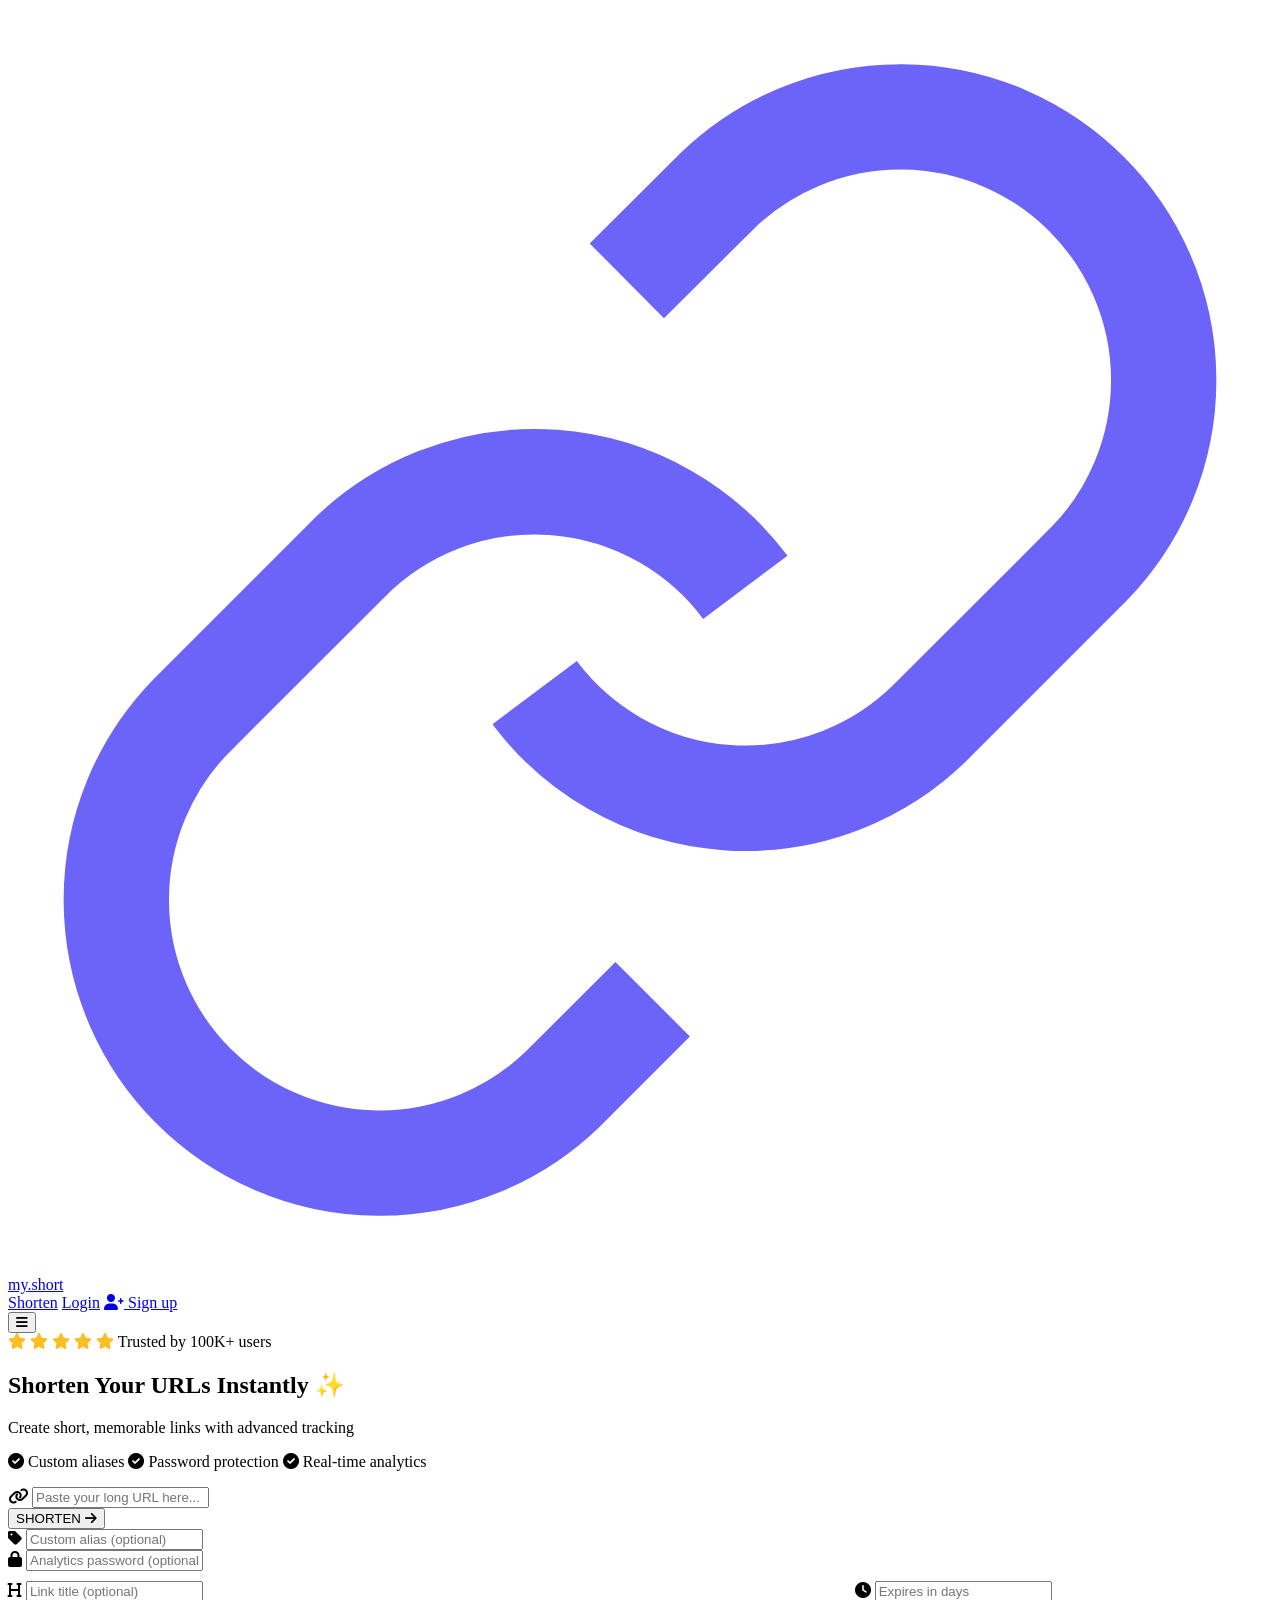
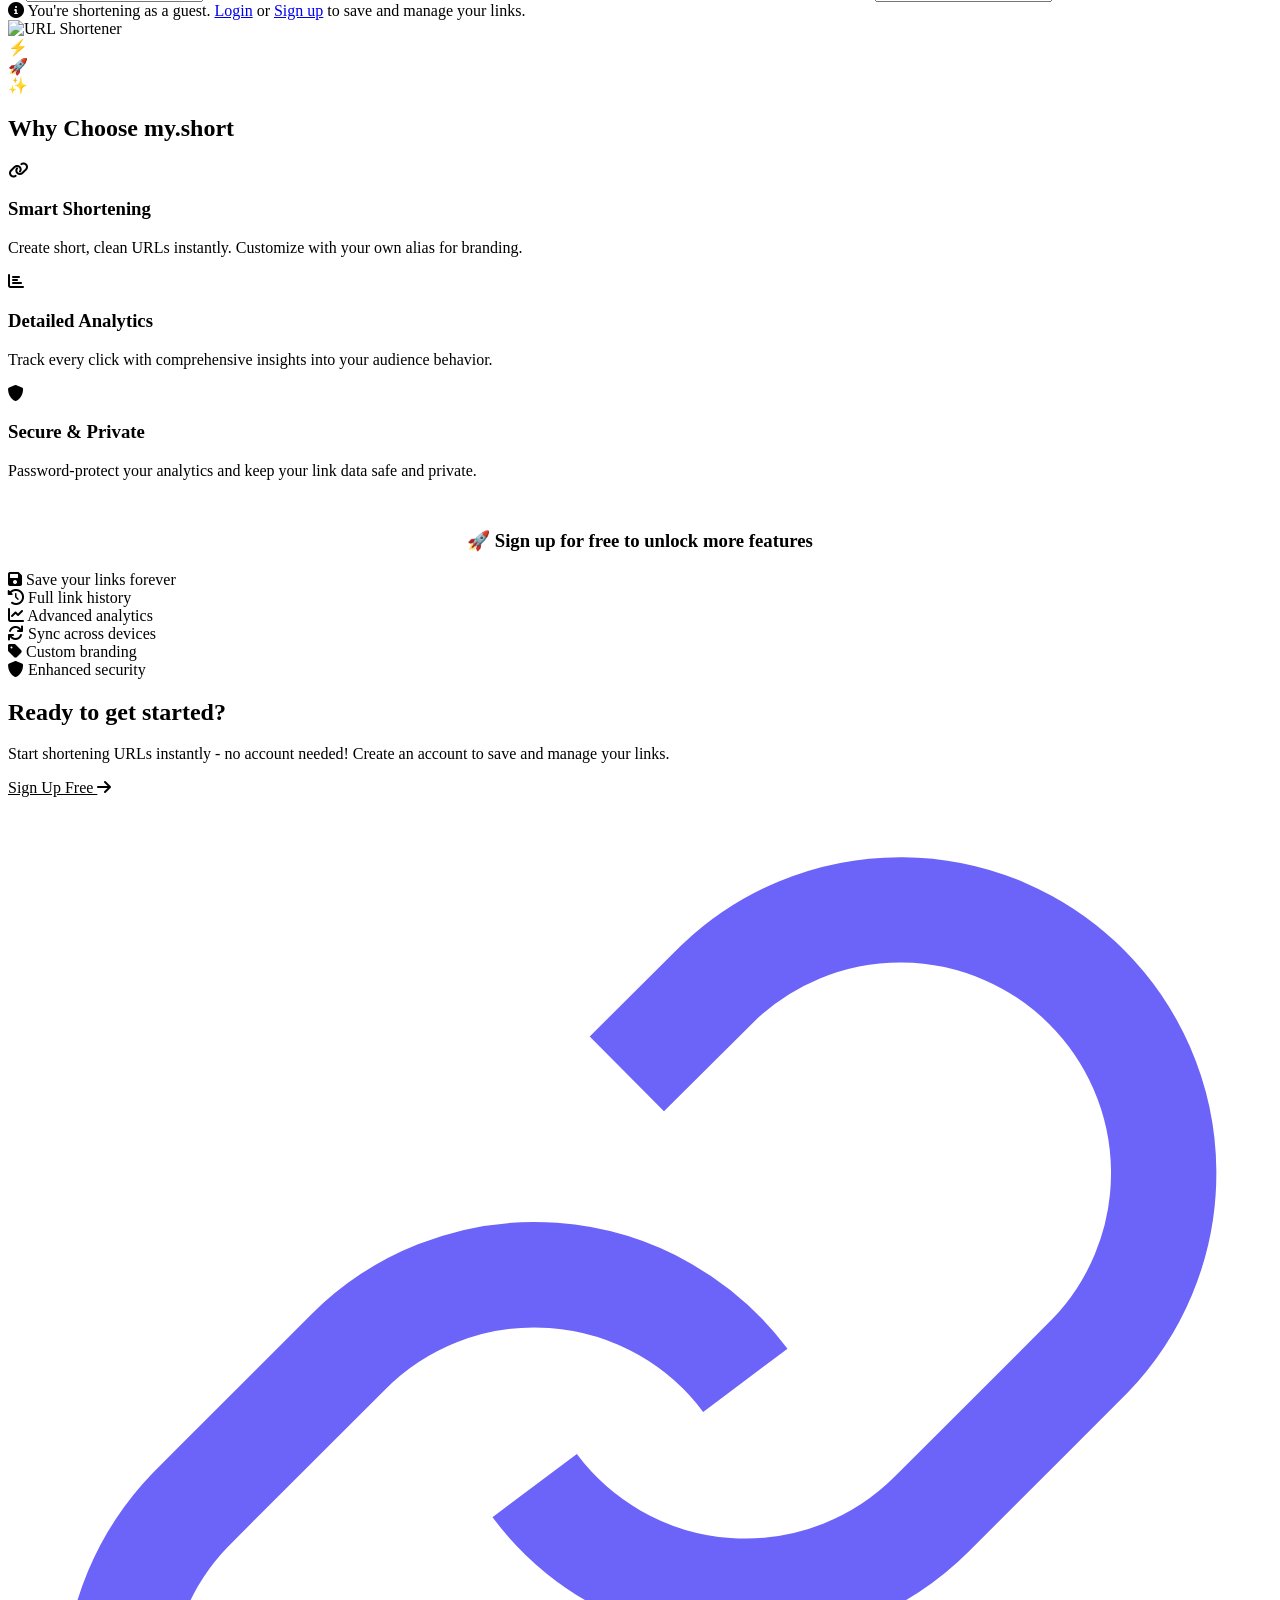
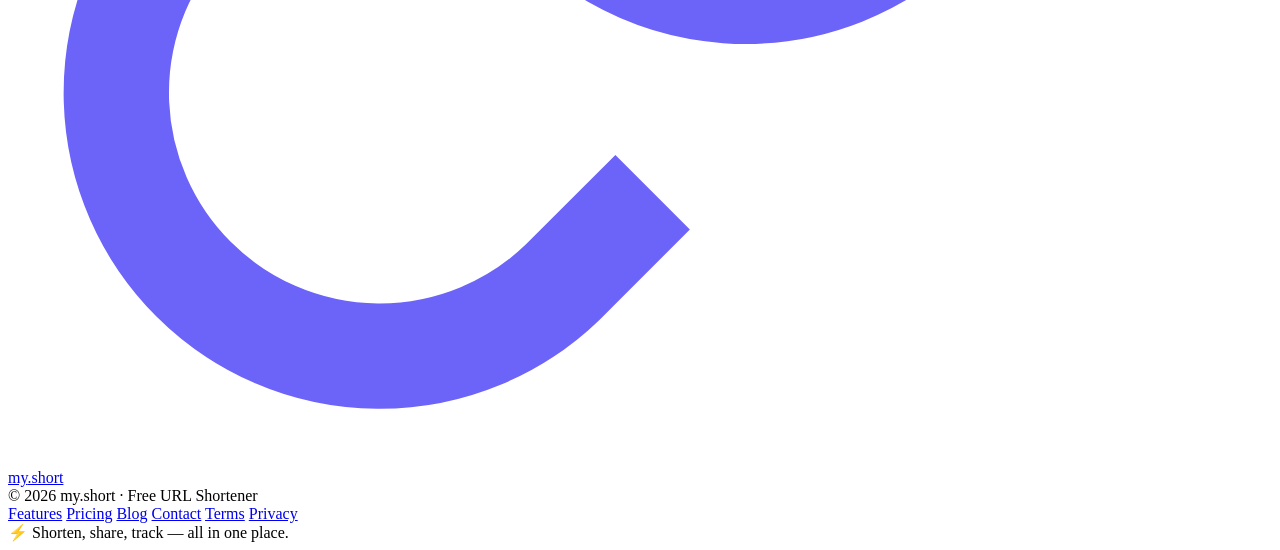
==== commit ad4d0f82: "Fixed code v2" ====
--- a/public/index.html
+++ b/public/index.html
@@ -11,7 +11,7 @@
 </head>
 <body>
     <div id="app">
-        <!-- Floating Particles -->
+        <!-- Particle Background -->
         <div class="particles" id="particles"></div>
 
         <!-- Navbar -->
@@ -25,19 +25,13 @@
                     <span class="brand-text">my<span class="brand-highlight">.short</span></span>
                 </a>
                 <div class="nav-links" id="navLinks">
-                    <a href="/" class="nav-link active">
-                        <i class="fas fa-magic"></i> Shorten
-                    </a>
+                    <a href="/" class="nav-link active">Shorten</a>
                     <a href="/dashboard.html" class="nav-link" id="dashboardLink" style="display:none;">
                         <i class="fas fa-th-list"></i> My Links
                     </a>
                     <span id="userNameDisplay" style="display:none;"></span>
-                    <a href="/login.html" class="nav-link" id="loginLink">
-                        <i class="fas fa-sign-in-alt"></i> Login
-                    </a>
-                    <a href="/register.html" class="btn btn-primary btn-sm" id="signupBtn">
-                        <i class="fas fa-user-plus"></i> Sign up
-                    </a>
+                    <a href="/login.html" class="nav-link" id="loginLink">Login</a>
+                    <a href="/register.html" class="btn btn-primary btn-sm pulse-btn" id="signupBtn"><i class="fas fa-user-plus"></i> Sign up</a>
                     <button class="btn btn-outline btn-sm" id="logoutBtn" style="display:none;" onclick="handleLogout()">
                         <i class="fas fa-sign-out-alt"></i> Logout
                     </button>
@@ -54,7 +48,7 @@
                 <div class="container hero-grid">
                     <div class="hero-content">
                         <div class="badge-group">
-                            <span class="badge">
+                            <span class="badge floating-badge">
                                 <i class="fas fa-star" style="color: #fbbf24;"></i>
                                 <i class="fas fa-star" style="color: #fbbf24;"></i>
                                 <i class="fas fa-star" style="color: #fbbf24;"></i>
@@ -65,37 +59,26 @@
                         </div>
                         <h1 class="hero-title">
                             Shorten Your <span class="gradient-text">URLs</span> Instantly
-                            <div class="title-emoji">🚀</div>
+                            <span class="hero-emoji">✨</span>
                         </h1>
                         <p class="hero-sub">Create short, memorable links with advanced tracking</p>
                         <p class="hero-desc">
-                            <span class="feature-pill"><i class="fas fa-check-circle" style="color: var(--secondary);"></i> Custom aliases</span>
-                            <span class="feature-pill"><i class="fas fa-check-circle" style="color: var(--secondary);"></i> Password protection</span>
-                            <span class="feature-pill"><i class="fas fa-check-circle" style="color: var(--secondary);"></i> Real-time analytics</span>
+                            <span class="feature-tag"><i class="fas fa-check-circle" style="color: var(--secondary);"></i> Custom aliases</span>
+                            <span class="feature-tag"><i class="fas fa-check-circle" style="color: var(--secondary);"></i> Password protection</span>
+                            <span class="feature-tag"><i class="fas fa-check-circle" style="color: var(--secondary);"></i> Real-time analytics</span>
                         </p>
                         
                         <!-- Shorten Form -->
                         <form class="shorten-form" id="shortenForm">
-                            <div class="form-header">
-                                <div class="form-title">
-                                    <i class="fas fa-link"></i> Create Short Link
-                                </div>
-                                <div class="form-status" id="formStatus">
-                                    <span class="status-dot"></span>
-                                    <span class="status-text">Ready</span>
-                                </div>
-                            </div>
                             <div class="main-shorten-block">
                                 <div class="input-wrapper">
-                                    <i class="fas fa-globe input-prefix"></i>
+                                    <i class="fas fa-link input-prefix"></i>
                                     <input type="url" id="longUrl" class="shorten-input" placeholder="Paste your long URL here..." required>
-                                    <button class="input-clear" id="clearUrl" type="button" style="display:none;">
-                                        <i class="fas fa-times"></i>
-                                    </button>
                                 </div>
                                 <button type="submit" class="shorten-btn" id="shortenBtn">
                                     <span class="btn-label">SHORTEN</span>
                                     <span class="btn-icon"><i class="fas fa-arrow-right"></i></span>
+                                    <span class="btn-loader" style="display:none;"><i class="fas fa-spinner fa-spin"></i></span>
                                 </button>
                             </div>
                             <div class="custom-row">
@@ -108,14 +91,14 @@
                                     <input type="text" id="analyticsPassword" class="shorten-input" placeholder="Analytics password (optional)">
                                 </div>
                             </div>
-                            <div class="options-row">
-                                <div class="input-wrapper">
+                            <div style="margin-top: 10px; display: flex; gap: 12px; flex-wrap: wrap;">
+                                <div class="input-wrapper" style="flex:1; min-width:150px;">
                                     <i class="fas fa-heading input-prefix"></i>
                                     <input type="text" id="linkTitle" class="shorten-input" placeholder="Link title (optional)">
                                 </div>
-                                <div class="input-wrapper">
+                                <div class="input-wrapper" style="flex:0.5; min-width:120px;">
                                     <i class="fas fa-clock input-prefix"></i>
-                                    <input type="number" id="expiresInDays" class="shorten-input" placeholder="Expires in days" min="1" max="365">
+                                    <input type="number" id="expiresInDays" class="shorten-input" placeholder="Expires in days">
                                 </div>
                             </div>
                             <div class="guest-notice" id="guestNotice">
@@ -126,12 +109,12 @@
                         <div id="resultMessage" class="result-message"></div>
                     </div>
                     <div class="hero-image">
-                        <div class="floating-shapes">
-                            <div class="shape shape-1"></div>
-                            <div class="shape shape-2"></div>
-                            <div class="shape shape-3"></div>
-                        </div>
-                        <img src="/img/url-shortener-illustration.svg" alt="URL Shortener" class="hero-img">
+                        <div class="floating-illustration">
+                            <img src="/img/url-shortener-illustration.svg" alt="URL Shortener" class="hero-img">
+                            <div class="floating-particle particle-1">⚡</div>
+                            <div class="floating-particle particle-2">🚀</div>
+                            <div class="floating-particle particle-3">✨</div>
+                        </div>
                     </div>
                 </div>
             </section>
@@ -141,73 +124,52 @@
                 <div class="container">
                     <h2 class="section-title">Why Choose <span class="highlight">my.short</span></h2>
                     <div class="feature-grid">
-                        <div class="feature-card" data-delay="0">
+                        <div class="feature-card">
                             <div class="feature-icon"><i class="fas fa-link"></i></div>
                             <h3>Smart Shortening</h3>
                             <p>Create short, clean URLs instantly. Customize with your own alias for branding.</p>
-                            <div class="feature-hover-effect"></div>
-                        </div>
-                        <div class="feature-card" data-delay="1">
+                        </div>
+                        <div class="feature-card">
                             <div class="feature-icon"><i class="fas fa-chart-bar"></i></div>
                             <h3>Detailed Analytics</h3>
                             <p>Track every click with comprehensive insights into your audience behavior.</p>
-                            <div class="feature-hover-effect"></div>
-                        </div>
-                        <div class="feature-card" data-delay="2">
+                        </div>
+                        <div class="feature-card">
                             <div class="feature-icon"><i class="fas fa-shield-alt"></i></div>
                             <h3>Secure & Private</h3>
                             <p>Password-protect your analytics and keep your link data safe and private.</p>
-                            <div class="feature-hover-effect"></div>
                         </div>
                     </div>
 
                     <!-- Benefits -->
                     <div class="benefits-section" id="benefitsSection">
                         <h3 style="text-align:center; margin-top: 50px; color: var(--gray-800);">
-                            <span id="benefitsTitle">✨ Sign up for free to unlock more features</span>
+                            <span id="benefitsTitle">🚀 Sign up for free to unlock more features</span>
                         </h3>
                         <div class="benefits-grid" id="benefitsGrid">
                             <div class="benefit-item">
-                                <div class="benefit-icon"><i class="fas fa-save"></i></div>
-                                <div class="benefit-content">
-                                    <h4>Save Forever</h4>
-                                    <p>Your links never expire</p>
-                                </div>
-                            </div>
-                            <div class="benefit-item">
-                                <div class="benefit-icon"><i class="fas fa-history"></i></div>
-                                <div class="benefit-content">
-                                    <h4>Full History</h4>
-                                    <p>Access all your links anytime</p>
-                                </div>
-                            </div>
-                            <div class="benefit-item">
-                                <div class="benefit-icon"><i class="fas fa-chart-line"></i></div>
-                                <div class="benefit-content">
-                                    <h4>Advanced Analytics</h4>
-                                    <p>Deep insights and trends</p>
-                                </div>
-                            </div>
-                            <div class="benefit-item">
-                                <div class="benefit-icon"><i class="fas fa-sync"></i></div>
-                                <div class="benefit-content">
-                                    <h4>Sync Across Devices</h4>
-                                    <p>Access anywhere, anytime</p>
-                                </div>
-                            </div>
-                            <div class="benefit-item">
-                                <div class="benefit-icon"><i class="fas fa-tag"></i></div>
-                                <div class="benefit-content">
-                                    <h4>Custom Branding</h4>
-                                    <p>Professional look & feel</p>
-                                </div>
-                            </div>
-                            <div class="benefit-item">
-                                <div class="benefit-icon"><i class="fas fa-shield-alt"></i></div>
-                                <div class="benefit-content">
-                                    <h4>Enhanced Security</h4>
-                                    <p>Enterprise-grade protection</p>
-                                </div>
+                                <i class="fas fa-save" style="color: var(--primary);"></i>
+                                <span>Save your links forever</span>
+                            </div>
+                            <div class="benefit-item">
+                                <i class="fas fa-history" style="color: var(--primary);"></i>
+                                <span>Full link history</span>
+                            </div>
+                            <div class="benefit-item">
+                                <i class="fas fa-chart-line" style="color: var(--primary);"></i>
+                                <span>Advanced analytics</span>
+                            </div>
+                            <div class="benefit-item">
+                                <i class="fas fa-sync" style="color: var(--primary);"></i>
+                                <span>Sync across devices</span>
+                            </div>
+                            <div class="benefit-item">
+                                <i class="fas fa-tag" style="color: var(--primary);"></i>
+                                <span>Custom branding</span>
+                            </div>
+                            <div class="benefit-item">
+                                <i class="fas fa-shield-alt" style="color: var(--primary);"></i>
+                                <span>Enhanced security</span>
                             </div>
                         </div>
                     </div>
@@ -268,57 +230,47 @@
         <div class="modal-content">
             <button class="modal-close" id="modalCloseBtn">&times;</button>
             <div class="modal-icon">
-                <div class="success-animation">
-                    <div class="checkmark-circle">
-                        <div class="checkmark-stem"></div>
-                        <div class="checkmark-kick"></div>
-                    </div>
-                </div>
+                <span class="check"><i class="fas fa-check"></i></span>
             </div>
             <h2 class="modal-title">🎉 Link Created!</h2>
             <p class="modal-subtitle">Your short link is ready to share</p>
             
-            <div class="modal-link-display">
-                <div class="link-display-header">
-                    <i class="fas fa-link"></i>
-                    <span>Your Short URL</span>
-                </div>
-                <div class="link-display-content">
-                    <a href="#" target="_blank" id="modalShortUrl" class="modal-short-url"></a>
-                    <button class="btn btn-sm btn-outline" id="modalCopyBtn" style="flex-shrink:0;">
-                        <i class="fas fa-copy"></i> Copy
+            <div class="modal-field">
+                <span class="modal-field-label">Short URL</span>
+                <span class="modal-field-value">
+                    <a href="#" target="_blank" id="modalShortUrl"></a>
+                    <button class="btn btn-sm btn-outline" onclick="copyShortUrl()" style="margin-left:8px;">
+                        <i class="fas fa-copy"></i>
                     </button>
-                </div>
-            </div>
-            
-            <div class="modal-details">
-                <div class="modal-field">
-                    <span class="modal-field-label"><i class="fas fa-tag"></i> Alias</span>
-                    <span class="modal-field-value" id="modalAlias"></span>
-                </div>
-                <div class="modal-field">
-                    <span class="modal-field-label"><i class="fas fa-globe"></i> Original</span>
-                    <span class="modal-field-value">
-                        <a href="#" target="_blank" id="modalOriginalUrl" class="modal-original-url"></a>
-                    </span>
-                </div>
-                <div class="modal-field">
-                    <span class="modal-field-label"><i class="fas fa-clock"></i> Expires</span>
-                    <span class="modal-field-value" id="modalExpiry"></span>
-                </div>
-                <div class="modal-field">
-                    <span class="modal-field-label"><i class="fas fa-shield-alt"></i> Security</span>
-                    <span class="modal-field-value" id="modalPassword"></span>
-                </div>
-            </div>
-            
+                </span>
+            </div>
+            <div class="modal-field">
+                <span class="modal-field-label">Alias</span>
+                <span class="modal-field-value" id="modalAlias"></span>
+            </div>
+            <div class="modal-field">
+                <span class="modal-field-label">Original</span>
+                <span class="modal-field-value">
+                    <a href="#" target="_blank" id="modalOriginalUrl" style="font-size:13px; color:var(--gray-500);"></a>
+                </span>
+            </div>
+            <div class="modal-field">
+                <span class="modal-field-label">Expires</span>
+                <span class="modal-field-value" id="modalExpiry"></span>
+            </div>
+            <div class="modal-field">
+                <span class="modal-field-label">Security</span>
+                <span class="modal-field-value" id="modalPassword"></span>
+            </div>
             <div id="modalGuestMessage" style="display:none; margin-top: 12px; padding: 12px; background: #FEF3C7; border-radius: 8px; color: #92400E; font-size: 14px; text-align: center;">
                 <i class="fas fa-info-circle"></i> 
                 <span>This link is saved as a guest. <a href="/login.html" style="color: var(--primary); font-weight: 600;">Login</a> or <a href="/register.html" style="color: var(--primary); font-weight: 600;">Sign up</a> to save and manage your links.</span>
             </div>
-            
             <div class="modal-actions">
-                <button class="btn btn-secondary" id="modalOpenBtn">
+                <button class="btn btn-secondary" id="modalCopyBtn">
+                    <i class="fas fa-copy"></i> Copy
+                </button>
+                <button class="btn btn-primary" id="modalOpenBtn">
                     <i class="fas fa-external-link-alt"></i> Open
                 </button>
                 <button class="btn btn-outline" id="modalCloseBtn2">
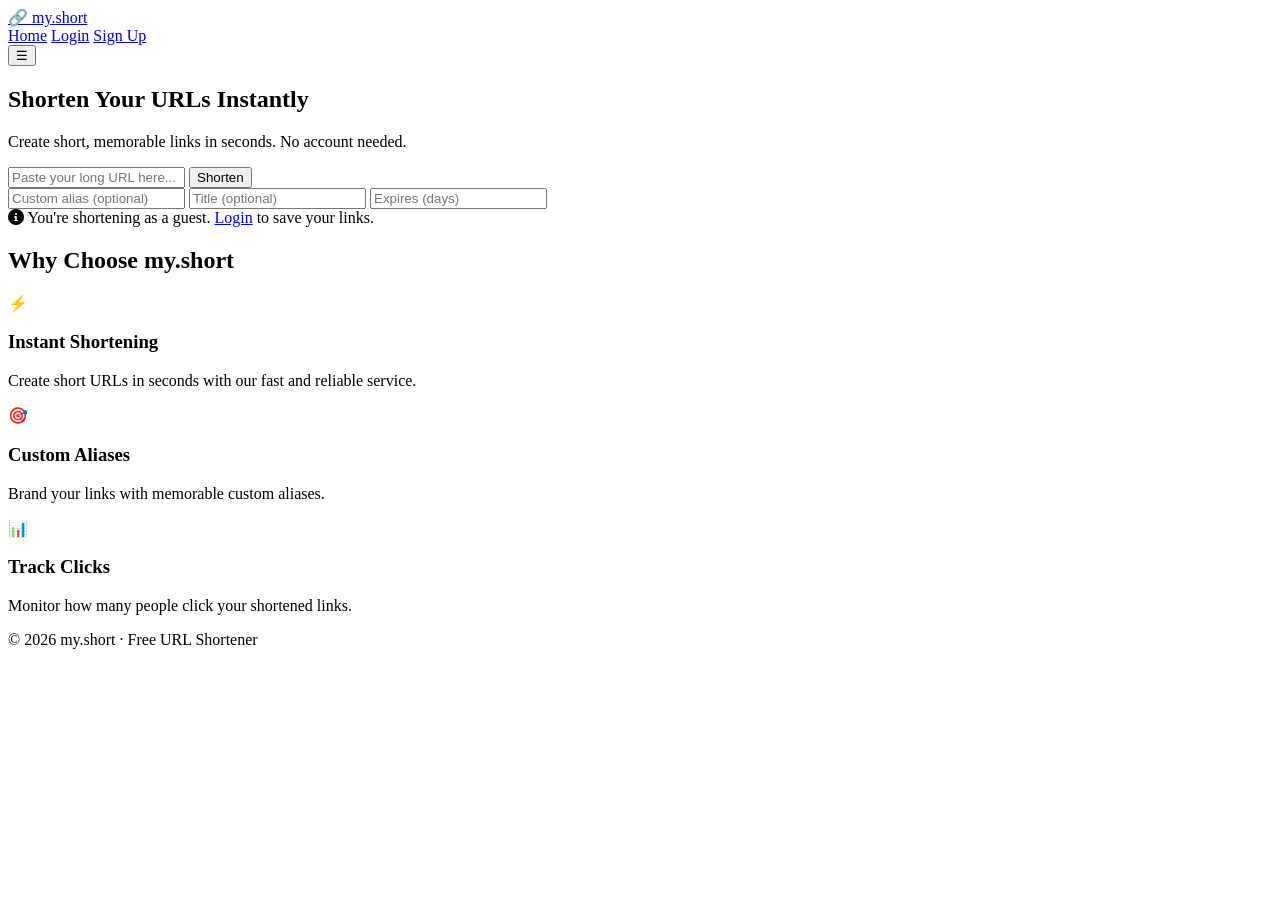
==== commit ad3c4eb0: "Fixed v3" ====
--- a/public/index.html
+++ b/public/index.html
@@ -2,281 +2,116 @@
 <html lang="en">
 <head>
     <meta charset="UTF-8">
-    <meta name="viewport" content="width=device-width, initial-scale=1.0, maximum-scale=1.0, user-scalable=no">
+    <meta name="viewport" content="width=device-width, initial-scale=1.0">
     <title>my.short - URL Shortener</title>
-    <meta name="description" content="Free URL shortener with custom aliases and analytics">
     <link rel="stylesheet" href="https://cdnjs.cloudflare.com/ajax/libs/font-awesome/6.0.0-beta3/css/all.min.css">
     <link rel="stylesheet" href="/css/style.css">
     <link rel="icon" href="data:image/svg+xml,%3Csvg xmlns='http://www.w3.org/2000/svg' viewBox='0 0 24 24' fill='none' stroke='%236C63F9' stroke-width='2'%3E%3Cpath d='M10 13a5 5 0 0 0 7.54.54l3-3a5 5 0 0 0-7.07-7.07l-1.72 1.71'/%3E%3Cpath d='M14 11a5 5 0 0 0-7.54-.54l-3 3a5 5 0 0 0 7.07 7.07l1.71-1.71'/%3E%3C/svg%3E" type="image/svg+xml">
 </head>
 <body>
-    <div id="app">
-        <!-- Particle Background -->
-        <div class="particles" id="particles"></div>
-
-        <!-- Navbar -->
-        <nav class="navbar" id="mainNav">
-            <div class="container nav-container">
-                <a href="/" class="brand">
-                    <svg class="brand-icon" viewBox="0 0 24 24" fill="none" stroke="#6C63F9" stroke-width="2">
-                        <path d="M10 13a5 5 0 0 0 7.54.54l3-3a5 5 0 0 0-7.07-7.07l-1.72 1.71"/>
-                        <path d="M14 11a5 5 0 0 0-7.54-.54l-3 3a5 5 0 0 0 7.07 7.07l1.71-1.71"/>
-                    </svg>
-                    <span class="brand-text">my<span class="brand-highlight">.short</span></span>
+    <nav class="navbar">
+        <div class="container">
+            <div class="nav-content">
+                <a href="/" class="logo">
+                    <span class="logo-icon">🔗</span>
+                    <span>my<span class="highlight">.short</span></span>
                 </a>
                 <div class="nav-links" id="navLinks">
-                    <a href="/" class="nav-link active">Shorten</a>
-                    <a href="/dashboard.html" class="nav-link" id="dashboardLink" style="display:none;">
-                        <i class="fas fa-th-list"></i> My Links
-                    </a>
-                    <span id="userNameDisplay" style="display:none;"></span>
-                    <a href="/login.html" class="nav-link" id="loginLink">Login</a>
-                    <a href="/register.html" class="btn btn-primary btn-sm pulse-btn" id="signupBtn"><i class="fas fa-user-plus"></i> Sign up</a>
-                    <button class="btn btn-outline btn-sm" id="logoutBtn" style="display:none;" onclick="handleLogout()">
-                        <i class="fas fa-sign-out-alt"></i> Logout
-                    </button>
+                    <a href="/" class="active">Home</a>
+                    <a href="/dashboard.html" id="dashboardLink" style="display:none;">Dashboard</a>
+                    <span id="userName" style="display:none;"></span>
+                    <a href="/login.html" id="loginLink">Login</a>
+                    <a href="/register.html" id="registerLink" class="btn-primary">Sign Up</a>
+                    <button id="logoutBtn" style="display:none;" class="btn-outline" onclick="logout()">Logout</button>
                 </div>
-                <button class="mobile-toggle" id="mobileToggle">
-                    <i class="fas fa-bars"></i>
-                </button>
+                <button class="mobile-toggle" onclick="toggleMobile()">☰</button>
             </div>
-        </nav>
+        </div>
+    </nav>
 
-        <main>
-            <!-- Hero Section -->
-            <section class="hero-section" id="heroSection">
-                <div class="container hero-grid">
-                    <div class="hero-content">
-                        <div class="badge-group">
-                            <span class="badge floating-badge">
-                                <i class="fas fa-star" style="color: #fbbf24;"></i>
-                                <i class="fas fa-star" style="color: #fbbf24;"></i>
-                                <i class="fas fa-star" style="color: #fbbf24;"></i>
-                                <i class="fas fa-star" style="color: #fbbf24;"></i>
-                                <i class="fas fa-star" style="color: #fbbf24;"></i>
-                                Trusted by 100K+ users
-                            </span>
+    <main>
+        <section class="hero">
+            <div class="container">
+                <div class="hero-content">
+                    <h1>Shorten Your <span class="gradient">URLs</span> Instantly</h1>
+                    <p class="subtitle">Create short, memorable links in seconds. No account needed.</p>
+                    
+                    <form id="shortenForm" class="shorten-form">
+                        <div class="form-group">
+                            <input type="url" id="longUrl" placeholder="Paste your long URL here..." required>
+                            <button type="submit" id="shortenBtn">
+                                <span id="btnText">Shorten</span>
+                                <span id="btnLoader" style="display:none;"><i class="fas fa-spinner fa-spin"></i></span>
+                            </button>
                         </div>
-                        <h1 class="hero-title">
-                            Shorten Your <span class="gradient-text">URLs</span> Instantly
-                            <span class="hero-emoji">✨</span>
-                        </h1>
-                        <p class="hero-sub">Create short, memorable links with advanced tracking</p>
-                        <p class="hero-desc">
-                            <span class="feature-tag"><i class="fas fa-check-circle" style="color: var(--secondary);"></i> Custom aliases</span>
-                            <span class="feature-tag"><i class="fas fa-check-circle" style="color: var(--secondary);"></i> Password protection</span>
-                            <span class="feature-tag"><i class="fas fa-check-circle" style="color: var(--secondary);"></i> Real-time analytics</span>
-                        </p>
-                        
-                        <!-- Shorten Form -->
-                        <form class="shorten-form" id="shortenForm">
-                            <div class="main-shorten-block">
-                                <div class="input-wrapper">
-                                    <i class="fas fa-link input-prefix"></i>
-                                    <input type="url" id="longUrl" class="shorten-input" placeholder="Paste your long URL here..." required>
-                                </div>
-                                <button type="submit" class="shorten-btn" id="shortenBtn">
-                                    <span class="btn-label">SHORTEN</span>
-                                    <span class="btn-icon"><i class="fas fa-arrow-right"></i></span>
-                                    <span class="btn-loader" style="display:none;"><i class="fas fa-spinner fa-spin"></i></span>
-                                </button>
-                            </div>
-                            <div class="custom-row">
-                                <div class="input-wrapper">
-                                    <i class="fas fa-tag input-prefix"></i>
-                                    <input type="text" id="customAlias" class="shorten-input" placeholder="Custom alias (optional)" maxlength="30">
-                                </div>
-                                <div class="input-wrapper">
-                                    <i class="fas fa-lock input-prefix"></i>
-                                    <input type="text" id="analyticsPassword" class="shorten-input" placeholder="Analytics password (optional)">
-                                </div>
-                            </div>
-                            <div style="margin-top: 10px; display: flex; gap: 12px; flex-wrap: wrap;">
-                                <div class="input-wrapper" style="flex:1; min-width:150px;">
-                                    <i class="fas fa-heading input-prefix"></i>
-                                    <input type="text" id="linkTitle" class="shorten-input" placeholder="Link title (optional)">
-                                </div>
-                                <div class="input-wrapper" style="flex:0.5; min-width:120px;">
-                                    <i class="fas fa-clock input-prefix"></i>
-                                    <input type="number" id="expiresInDays" class="shorten-input" placeholder="Expires in days">
-                                </div>
-                            </div>
-                            <div class="guest-notice" id="guestNotice">
-                                <i class="fas fa-info-circle"></i>
-                                <span>You're shortening as a guest. <a href="/login.html">Login</a> or <a href="/register.html">Sign up</a> to save and manage your links.</span>
-                            </div>
-                        </form>
-                        <div id="resultMessage" class="result-message"></div>
+                        <div class="form-options">
+                            <input type="text" id="customAlias" placeholder="Custom alias (optional)">
+                            <input type="text" id="linkTitle" placeholder="Title (optional)">
+                            <input type="number" id="expiresIn" placeholder="Expires (days)">
+                        </div>
+                        <div id="guestNotice" class="guest-notice">
+                            <i class="fas fa-info-circle"></i> 
+                            You're shortening as a guest. <a href="/login.html">Login</a> to save your links.
+                        </div>
+                    </form>
+
+                    <div id="result" class="result" style="display:none;"></div>
+                </div>
+            </div>
+        </section>
+
+        <section class="features">
+            <div class="container">
+                <h2>Why Choose <span class="gradient">my.short</span></h2>
+                <div class="feature-grid">
+                    <div class="feature-card">
+                        <div class="feature-icon">⚡</div>
+                        <h3>Instant Shortening</h3>
+                        <p>Create short URLs in seconds with our fast and reliable service.</p>
                     </div>
-                    <div class="hero-image">
-                        <div class="floating-illustration">
-                            <img src="/img/url-shortener-illustration.svg" alt="URL Shortener" class="hero-img">
-                            <div class="floating-particle particle-1">⚡</div>
-                            <div class="floating-particle particle-2">🚀</div>
-                            <div class="floating-particle particle-3">✨</div>
-                        </div>
+                    <div class="feature-card">
+                        <div class="feature-icon">🎯</div>
+                        <h3>Custom Aliases</h3>
+                        <p>Brand your links with memorable custom aliases.</p>
+                    </div>
+                    <div class="feature-card">
+                        <div class="feature-icon">📊</div>
+                        <h3>Track Clicks</h3>
+                        <p>Monitor how many people click your shortened links.</p>
                     </div>
                 </div>
-            </section>
+            </div>
+        </section>
+    </main>
 
-            <!-- Features -->
-            <section class="feature-section">
-                <div class="container">
-                    <h2 class="section-title">Why Choose <span class="highlight">my.short</span></h2>
-                    <div class="feature-grid">
-                        <div class="feature-card">
-                            <div class="feature-icon"><i class="fas fa-link"></i></div>
-                            <h3>Smart Shortening</h3>
-                            <p>Create short, clean URLs instantly. Customize with your own alias for branding.</p>
-                        </div>
-                        <div class="feature-card">
-                            <div class="feature-icon"><i class="fas fa-chart-bar"></i></div>
-                            <h3>Detailed Analytics</h3>
-                            <p>Track every click with comprehensive insights into your audience behavior.</p>
-                        </div>
-                        <div class="feature-card">
-                            <div class="feature-icon"><i class="fas fa-shield-alt"></i></div>
-                            <h3>Secure & Private</h3>
-                            <p>Password-protect your analytics and keep your link data safe and private.</p>
-                        </div>
-                    </div>
+    <footer>
+        <div class="container">
+            <p>© 2026 my.short · Free URL Shortener</p>
+        </div>
+    </footer>
 
-                    <!-- Benefits -->
-                    <div class="benefits-section" id="benefitsSection">
-                        <h3 style="text-align:center; margin-top: 50px; color: var(--gray-800);">
-                            <span id="benefitsTitle">🚀 Sign up for free to unlock more features</span>
-                        </h3>
-                        <div class="benefits-grid" id="benefitsGrid">
-                            <div class="benefit-item">
-                                <i class="fas fa-save" style="color: var(--primary);"></i>
-                                <span>Save your links forever</span>
-                            </div>
-                            <div class="benefit-item">
-                                <i class="fas fa-history" style="color: var(--primary);"></i>
-                                <span>Full link history</span>
-                            </div>
-                            <div class="benefit-item">
-                                <i class="fas fa-chart-line" style="color: var(--primary);"></i>
-                                <span>Advanced analytics</span>
-                            </div>
-                            <div class="benefit-item">
-                                <i class="fas fa-sync" style="color: var(--primary);"></i>
-                                <span>Sync across devices</span>
-                            </div>
-                            <div class="benefit-item">
-                                <i class="fas fa-tag" style="color: var(--primary);"></i>
-                                <span>Custom branding</span>
-                            </div>
-                            <div class="benefit-item">
-                                <i class="fas fa-shield-alt" style="color: var(--primary);"></i>
-                                <span>Enhanced security</span>
-                            </div>
-                        </div>
-                    </div>
-                </div>
-            </section>
-
-            <!-- CTA -->
-            <section class="cta-section" id="ctaSection">
-                <div class="container cta-box">
-                    <div>
-                        <h2>Ready to get started?</h2>
-                        <p id="ctaText">Start shortening URLs instantly - no account needed! Create an account to save and manage your links.</p>
-                    </div>
-                    <div style="display: flex; gap: 12px; flex-wrap: wrap;">
-                        <a href="/register.html" class="btn btn-lg" style="background:#fff; color:var(--primary);">
-                            Sign Up Free <i class="fas fa-arrow-right"></i>
-                        </a>
-                        <a href="#shortenForm" class="btn btn-lg" style="background:rgba(255,255,255,0.2); color:white; border: 2px solid rgba(255,255,255,0.3);">
-                            Try Now <i class="fas fa-play"></i>
-                        </a>
-                    </div>
-                </div>
-            </section>
-        </main>
-
-        <!-- Footer -->
-        <footer class="footer">
-            <div class="container">
-                <div class="footer-top">
-                    <div>
-                        <a href="/" class="brand brand-footer">
-                            <svg class="brand-icon" viewBox="0 0 24 24" fill="none" stroke="#6C63F9" stroke-width="2">
-                                <path d="M10 13a5 5 0 0 0 7.54.54l3-3a5 5 0 0 0-7.07-7.07l-1.72 1.71"/>
-                                <path d="M14 11a5 5 0 0 0-7.54-.54l-3 3a5 5 0 0 0 7.07 7.07l1.71-1.71"/>
-                            </svg>
-                            <span class="brand-text">my<span class="brand-highlight">.short</span></span>
-                        </a>
-                        <div class="footer-copy">© 2026 my.short · Free URL Shortener</div>
-                    </div>
-                    <div class="footer-links">
-                        <a href="#">Features</a>
-                        <a href="#">Pricing</a>
-                        <a href="#">Blog</a>
-                        <a href="#">Contact</a>
-                        <a href="#">Terms</a>
-                        <a href="#">Privacy</a>
-                    </div>
-                </div>
-                <div class="footer-bottom">
-                    <span>⚡ Shorten, share, track — all in one place.</span>
+    <!-- Success Modal -->
+    <div id="successModal" class="modal" style="display:none;">
+        <div class="modal-content">
+            <button class="modal-close" onclick="closeModal()">×</button>
+            <div class="modal-icon">✅</div>
+            <h2>Link Created!</h2>
+            <div class="modal-field">
+                <label>Short URL</label>
+                <div class="modal-value">
+                    <a href="#" id="modalShortUrl" target="_blank"></a>
+                    <button onclick="copyLink()" class="copy-btn">📋</button>
                 </div>
             </div>
-        </footer>
-    </div>
-
-    <!-- Success Modal -->
-    <div class="modal-overlay" id="modalOverlay" style="display:none;">
-        <div class="modal-content">
-            <button class="modal-close" id="modalCloseBtn">&times;</button>
-            <div class="modal-icon">
-                <span class="check"><i class="fas fa-check"></i></span>
+            <div class="modal-field">
+                <label>Original</label>
+                <div class="modal-value" id="modalOriginalUrl"></div>
             </div>
-            <h2 class="modal-title">🎉 Link Created!</h2>
-            <p class="modal-subtitle">Your short link is ready to share</p>
-            
-            <div class="modal-field">
-                <span class="modal-field-label">Short URL</span>
-                <span class="modal-field-value">
-                    <a href="#" target="_blank" id="modalShortUrl"></a>
-                    <button class="btn btn-sm btn-outline" onclick="copyShortUrl()" style="margin-left:8px;">
-                        <i class="fas fa-copy"></i>
-                    </button>
-                </span>
+            <div id="modalGuestMsg" style="display:none; background:#FEF3C7; padding:12px; border-radius:8px; margin-top:12px; text-align:center;">
+                <i class="fas fa-info-circle"></i> 
+                <span>Login to save and manage your links.</span>
             </div>
-            <div class="modal-field">
-                <span class="modal-field-label">Alias</span>
-                <span class="modal-field-value" id="modalAlias"></span>
-            </div>
-            <div class="modal-field">
-                <span class="modal-field-label">Original</span>
-                <span class="modal-field-value">
-                    <a href="#" target="_blank" id="modalOriginalUrl" style="font-size:13px; color:var(--gray-500);"></a>
-                </span>
-            </div>
-            <div class="modal-field">
-                <span class="modal-field-label">Expires</span>
-                <span class="modal-field-value" id="modalExpiry"></span>
-            </div>
-            <div class="modal-field">
-                <span class="modal-field-label">Security</span>
-                <span class="modal-field-value" id="modalPassword"></span>
-            </div>
-            <div id="modalGuestMessage" style="display:none; margin-top: 12px; padding: 12px; background: #FEF3C7; border-radius: 8px; color: #92400E; font-size: 14px; text-align: center;">
-                <i class="fas fa-info-circle"></i> 
-                <span>This link is saved as a guest. <a href="/login.html" style="color: var(--primary); font-weight: 600;">Login</a> or <a href="/register.html" style="color: var(--primary); font-weight: 600;">Sign up</a> to save and manage your links.</span>
-            </div>
-            <div class="modal-actions">
-                <button class="btn btn-secondary" id="modalCopyBtn">
-                    <i class="fas fa-copy"></i> Copy
-                </button>
-                <button class="btn btn-primary" id="modalOpenBtn">
-                    <i class="fas fa-external-link-alt"></i> Open
-                </button>
-                <button class="btn btn-outline" id="modalCloseBtn2">
-                    <i class="fas fa-times"></i> Close
-                </button>
-            </div>
+            <button onclick="closeModal()" class="btn-primary" style="width:100%; margin-top:16px;">Done</button>
         </div>
     </div>
 
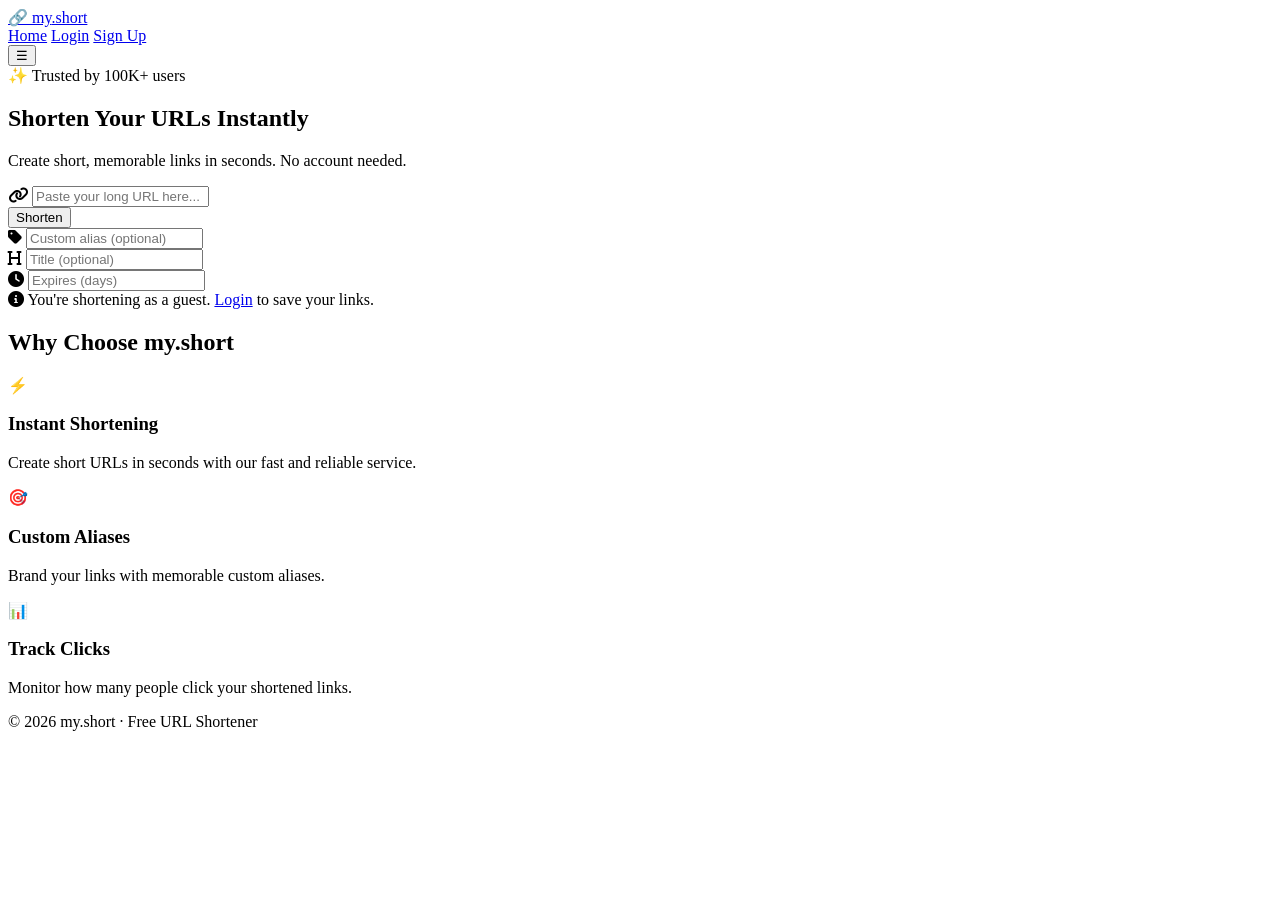
==== commit 92a5650f: "Fixed V4" ====
--- a/public/index.html
+++ b/public/index.html
@@ -33,21 +33,34 @@
         <section class="hero">
             <div class="container">
                 <div class="hero-content">
+                    <div class="badge">✨ Trusted by 100K+ users</div>
                     <h1>Shorten Your <span class="gradient">URLs</span> Instantly</h1>
                     <p class="subtitle">Create short, memorable links in seconds. No account needed.</p>
                     
                     <form id="shortenForm" class="shorten-form">
                         <div class="form-group">
-                            <input type="url" id="longUrl" placeholder="Paste your long URL here..." required>
+                            <div class="input-wrapper">
+                                <i class="fas fa-link input-icon"></i>
+                                <input type="url" id="longUrl" placeholder="Paste your long URL here..." required>
+                            </div>
                             <button type="submit" id="shortenBtn">
                                 <span id="btnText">Shorten</span>
                                 <span id="btnLoader" style="display:none;"><i class="fas fa-spinner fa-spin"></i></span>
                             </button>
                         </div>
                         <div class="form-options">
-                            <input type="text" id="customAlias" placeholder="Custom alias (optional)">
-                            <input type="text" id="linkTitle" placeholder="Title (optional)">
-                            <input type="number" id="expiresIn" placeholder="Expires (days)">
+                            <div class="input-wrapper">
+                                <i class="fas fa-tag input-icon"></i>
+                                <input type="text" id="customAlias" placeholder="Custom alias (optional)">
+                            </div>
+                            <div class="input-wrapper">
+                                <i class="fas fa-heading input-icon"></i>
+                                <input type="text" id="linkTitle" placeholder="Title (optional)">
+                            </div>
+                            <div class="input-wrapper">
+                                <i class="fas fa-clock input-icon"></i>
+                                <input type="number" id="expiresIn" placeholder="Expires (days)">
+                            </div>
                         </div>
                         <div id="guestNotice" class="guest-notice">
                             <i class="fas fa-info-circle"></i> 
@@ -94,7 +107,7 @@
     <div id="successModal" class="modal" style="display:none;">
         <div class="modal-content">
             <button class="modal-close" onclick="closeModal()">×</button>
-            <div class="modal-icon">✅</div>
+            <div class="modal-icon">🎉</div>
             <h2>Link Created!</h2>
             <div class="modal-field">
                 <label>Short URL</label>
